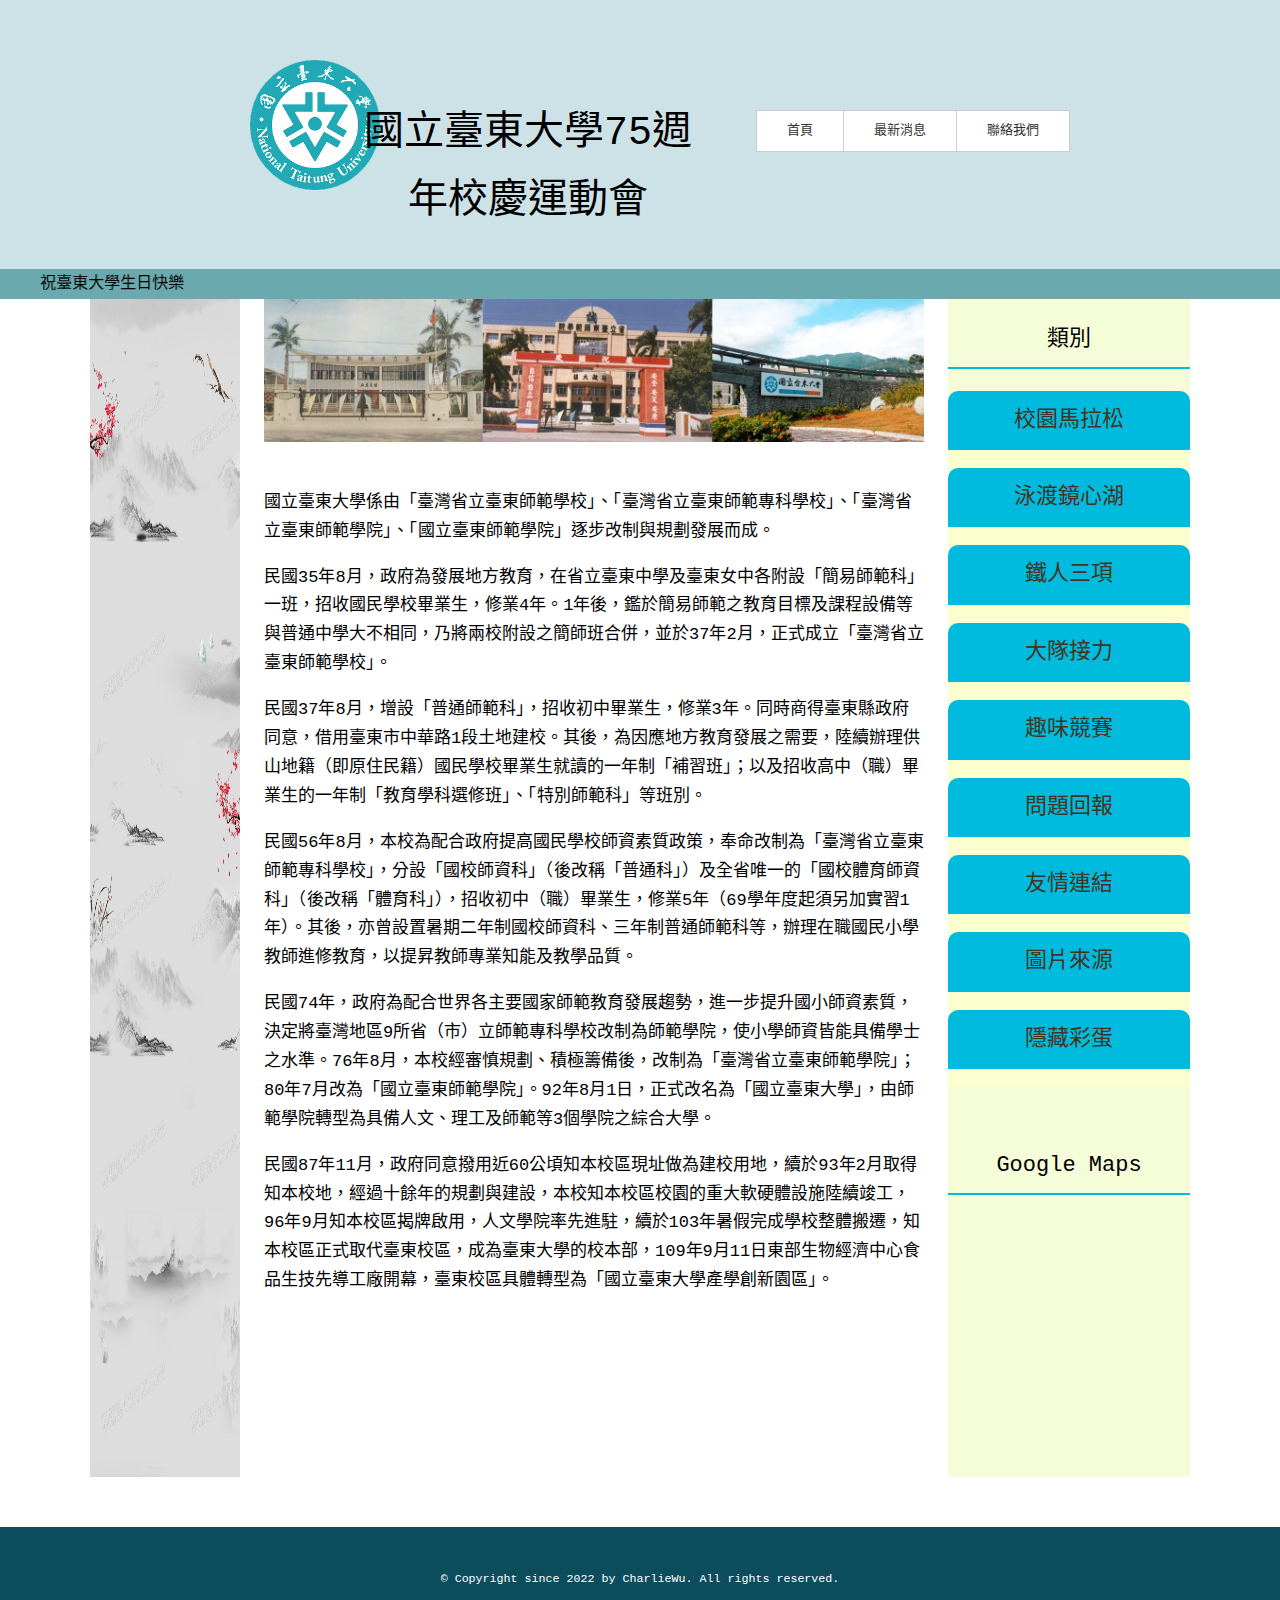
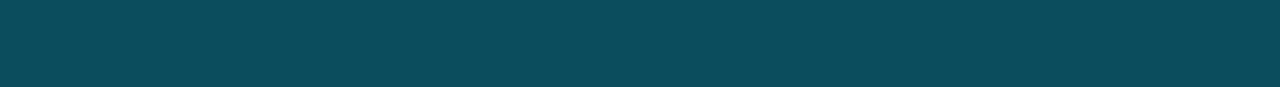
==== index.html @ ece4e996 "big change" ====
<!DOCTYPE html>
<html lang="zh-TW">
    <head>
        <meta charset="utf-8">
        <title>國立臺東大學75週年校慶運動會</title>
        <meta name="description" content="國立臺東大學75週年校慶運動會">
        <meta name="viewport" content="width=device-width, initial-scale=1">
        <!-- <link rel="stylesheet" href="https://unpkg.com/ress/dist/resss.min.css"> ress.css的設定 -->
        <link href="https://fonts.googleapis.com/css?family=Philosopher" rel="stylesheet"> <!-- google fonts的設定-->
        <link href="css/general.css" rel="stylesheet"> 
        <link href="css/indexstyle.css" rel="stylesheet"> <!-- 我的css -->
        <link rel="icon" type="image/png" href="images/mascot.png">
        <meta name="viewport" content="width=device-width, initial-scale=1"><!--手機響應式-->
    </head>
    <body class="main-bg">
 
        <div id="home">
            <header class="page-header big-bg">
                <h1><a href="index.html"><img class="logo" src="images/school.png" alt="臺東大學運動會首頁"></a>
                </h1>
                <div class="wrapper">
                    <h2 class="page-title">國立臺東大學75週年校慶運動會</h2>
                </div>
                <nav>
                    <ul class="main-nav">
                        <li><a href="index.html">首頁</a></li>
                        <li><a href="#">最新消息</a>
                            <ul>
                                <li><a href="https://www.nttu.edu.tw/index.php">台東大學</a></li>
                                <li><a href="https://wcsie.nttu.edu.tw/">資工系官網</a></li>
                                <li><a href="https://www.facebook.com/profile.php?id=100088443446406">粉絲專頁</a></li>
                            </ul>
                        </li>
                        <li><a href="#">聯絡我們</a>
                            <ul>
                                <li><a href="https://www.facebook.com/profile.php?id=100013579877013&mibextid=LQQJ4d">組長 吳傢澂</a></li>
                                <li><a href="https://www.facebook.com/profile.php?id=100008114296753&mibextid=LQQJ4d">組員 吳承霖</a></li>
                                <li><a href="https://www.facebook.com/profile.php?id=100002613134904&mibextid=LQQJ4d">組員 林臻岑</a></li>
                            </ul>
                        </li>
                    </ul>
                </nav>
            </header>
            <marquee direction="right" height="30" scrollamount="5" behavior="alternate" >祝臺東大學生日快樂</marquee>
        </div>
        <div class="news-contents wrapper">
            <article>
                <img class="nttu" src="images/nttu.jpg" alt="臺東大學">
                <p class="text">國立臺東大學係由「臺灣省立臺東師範學校」、「臺灣省立臺東師範專科學校」、「臺灣省立臺東師範學院」、「國立臺東師範學院」逐步改制與規劃發展而成。</p>
                <p class="text">民國35年8月，政府為發展地方教育，在省立臺東中學及臺東女中各附設「簡易師範科」一班，招收國民學校畢業生，修業4年。1年後，鑑於簡易師範之教育目標及課程設備等與普通中學大不相同，乃將兩校附設之簡師班合併，並於37年2月，正式成立「臺灣省立臺東師範學校」。</p>
                <p class="text">民國37年8月，增設「普通師範科」，招收初中畢業生，修業3年。同時商得臺東縣政府同意，借用臺東市中華路1段土地建校。其後，為因應地方教育發展之需要，陸續辦理供山地籍（即原住民籍）國民學校畢業生就讀的一年制「補習班」；以及招收高中（職）畢業生的一年制「教育學科選修班」、「特別師範科」等班別。</p>
                <p class="text">民國56年8月，本校為配合政府提高國民學校師資素質政策，奉命改制為「臺灣省立臺東師範專科學校」，分設「國校師資科」（後改稱「普通科」）及全省唯一的「國校體育師資科」（後改稱「體育科」），招收初中（職）畢業生，修業5年（69學年度起須另加實習1年）。其後，亦曾設置暑期二年制國校師資科、三年制普通師範科等，辦理在職國民小學教師進修教育，以提昇教師專業知能及教學品質。</p>
                <p class="text">民國74年，政府為配合世界各主要國家師範教育發展趨勢，進一步提升國小師資素質，決定將臺灣地區9所省（市）立師範專科學校改制為師範學院，使小學師資皆能具備學士之水準。76年8月，本校經審慎規劃、積極籌備後，改制為「臺灣省立臺東師範學院」；80年7月改為「國立臺東師範學院」。92年8月1日，正式改名為「國立臺東大學」，由師範學院轉型為具備人文、理工及師範等3個學院之綜合大學。</p>
                <p class="text">民國87年11月，政府同意撥用近60公頃知本校區現址做為建校用地，續於93年2月取得知本校地，經過十餘年的規劃與建設，本校知本校區校園的重大軟硬體設施陸續竣工，96年9月知本校區揭牌啟用，人文學院率先進駐，續於103年暑假完成學校整體搬遷，知本校區正式取代臺東校區，成為臺東大學的校本部，109年9月11日東部生物經濟中心食品生技先導工廠開幕，臺東校區具體轉型為「國立臺東大學產學創新園區」。</p>
            </article> 
            

            <aside>
                <h3 class="sub-title">類別</h3>
                <ul class="sub-menu">
                    <li class="button"><a href="htmls/competition0.html">校園馬拉松</a></li>
                    <li class="button"><a href="htmls/competition1.html">泳渡鏡心湖</a></li>
                    <li class="button"><a href="htmls/competition2.html">鐵人三項</a></li>
                    <li class="button"><a href="htmls/competition3.html">大隊接力</a></li>
                    <li class="button"><a href="htmls/competition4.html">趣味競賽</a></li>
                    <li class="button"><a href="htmls/questions.html">問題回報</a></li>
                    <li class="button"><a href="htmls/links.html">友情連結</a></li>
                    <li class="button"><a href="htmls/sources.html">圖片來源</a></li>
                    <li class="button"><a href="htmls/eastereggs.html">隱藏彩蛋</a></li>
                </ul>

                <h3 class="sub-title">Google Maps</h3>
                <iframe class="map2" src="https://www.google.com/maps/embed?pb=!1m18!1m12!1m3!1d3679.7745818601215!2d121.06534753488768!3d22.7366184!2m3!1f0!2f0!3f0!3m2!1i1024!2i768!4f13.1!3m3!1m2!1s0x346fb793cb399c9f%3A0x72e87bae6ffa1c12!2z5ZyL56uL6Ie65p2x5aSn5a2455-l5pys5qCh5Y2A!5e0!3m2!1szh-TW!2stw!4v1667287291972!5m2!1szh-TW!2stw" width="242" height="250" style="border:0;" allowfullscreen="" loading="lazy" referrerpolicy="no-referrer-when-downgrade"></iframe>
            </aside>

            <div class="ad">
                <img src="images/banner.jpg" alt="廣告">
            </div>
        </div>
        
        <button class="js-back-to-top back-to-top" title="回到頭部">&#65085;</button>
        <script src="https://cdn.staticfile.org/jquery/2.2.4/jquery.min.js"></script>
        <script>
        $(function () {
        var $win = $(window);
        var $backToTop = $('.js-back-to-top');
        var $map =$('.map')
        // 當用戶滾動到離頂部100像素時，展示回到頂部按鈕
        $win.scroll(function () {    
        if ($win.scrollTop() > 100) {
        $backToTop.show();
        $map.show();
        } else {
        $backToTop.hide();
        $map.hide();        
        }
        });
        // 當用戶點擊按鈕時，通過動畫效果返回頭部
        $backToTop.click(function () {
        $('html, body').animate({scrollTop: 0}, 200);
        });
        });
        </script>

        <!-- <iframe class="map" src="https://www.google.com/maps/embed?pb=!1m18!1m12!1m3!1d3679.7745818601215!2d121.06534753488768!3d22.7366184!2m3!1f0!2f0!3f0!3m2!1i1024!2i768!4f13.1!3m3!1m2!1s0x346fb793cb399c9f%3A0x72e87bae6ffa1c12!2z5ZyL56uL6Ie65p2x5aSn5a2455-l5pys5qCh5Y2A!5e0!3m2!1szh-TW!2stw!4v1667287291972!5m2!1szh-TW!2stw" width="250" height="250" style="border:0;" allowfullscreen="" loading="lazy" referrerpolicy="no-referrer-when-downgrade"></iframe> --><!--不用map用map2-->
        <!--<iframe class="map2" src="https://www.google.com/maps/embed?pb=!1m18!1m12!1m3!1d3679.7745818601215!2d121.06534753488768!3d22.7366184!2m3!1f0!2f0!3f0!3m2!1i1024!2i768!4f13.1!3m3!1m2!1s0x346fb793cb399c9f%3A0x72e87bae6ffa1c12!2z5ZyL56uL6Ie65p2x5aSn5a2455-l5pys5qCh5Y2A!5e0!3m2!1szh-TW!2stw!4v1667287291972!5m2!1szh-TW!2stw" width="250" height="250" style="border:0;" allowfullscreen="" loading="lazy" referrerpolicy="no-referrer-when-downgrade"></iframe>-->

        <footer>
            <!-- Messenger 洽談外掛程式 Code -->
            <div id="fb-root"></div>
            <!-- Your 洽談外掛程式 code -->
            <div id="fb-customer-chat" class="fb-customerchat">
            </div>
            <script>
                var chatbox = document.getElementById('fb-customer-chat');
                chatbox.setAttribute("page_id", "115704478053532");
                chatbox.setAttribute("attribution", "biz_inbox");
            </script>
            <!-- Your SDK code -->
            <script>
            window.fbAsyncInit = function() {
                FB.init({
                xfbml            : true,
                version          : 'v15.0'
                });
            };

            (function(d, s, id) {
                var js, fjs = d.getElementsByTagName(s)[0];
                if (d.getElementById(id)) return;
                js = d.createElement(s); js.id = id;
                js.src = 'https://connect.facebook.net/zh_TW/sdk/xfbml.customerchat.js';
                fjs.parentNode.insertBefore(js, fjs);
            }(document, 'script', 'facebook-jssdk'));
            </script>

            <div class="wrapper">
                <p><small>&copy; Copyright since 2022 by CharlieWu. All rights reserved.</small></p><!--版權宣告用<small>包夾-->
                <iframe src="https://www.facebook.com/plugins/like.php?href=http://algo.nttu.edu.tw/1111ITWWW/11111102%2Fdocs%2Fplugins%2F&width=150&layout=button_count&action=like&size=small&share=true&height=46&appId" width="150" height="46" style="border:none;overflow:hidden" scrolling="no" frameborder="0" allowfullscreen="true" allow="autoplay; clipboard-write; encrypted-media; picture-in-picture; web-share"></iframe>
            </div>
        </footer>
    </body>
</html>

<script>
    /*
⠀⠀⠀⠀⠀⠀⠀⠀⠀⠀⠀⠀⠀⠀⠀⠀⠀⠀⠀⠀⠀⠀⠀⠀⠀⠀⠀⠀⠀⠀⠀⠀⠀⠀⠀⠀⠀⠀⠀⠀⠀⠀⢀⠀⢆⡱⢫⡟⣿⣿⢿⣿⣿⣿⣿⣿⣿⣿⣿⣿⣿⣿⣿⣿⡿⣿⣿⣿⣿⣿⢿⣻⢿⣟⡿⡤⠀⠀⠀⠀⠀⠀⠀⠀⠀⠀⠀⠀⠀⠀⠀⠀⠀⠀⠀⠀⠀⠀⠀⠀⠀⠀⠀⠀⠀⠀⠀⠀⠀⠀⠀⠀⠀⠀⠀⠀⠀⠀⠀⠀⠀⠀⠀⠀⠀⠀
⠀⠀⠀⠀⠀⠀⠀⠀⠀⠀⠀⠀⠀⠀⠀⠀⠀⠀⠀⠀⠀⠀⠀⠀⠀⠀⠀⠀⠀⠀⠀⠀⠀⠀⠀⠀⠀⠀⠀⠄⠠⠀⢂⡘⢦⡳⣏⣾⣟⣿⣿⣿⣿⣿⣿⣿⣿⣿⣿⣿⣿⣿⣿⣿⣿⢿⣿⣿⣿⣿⣿⣿⣿⣞⣿⣳⣁⠀⠀⠀⠀⠀⠀⠀⠀⠀⠀⠀⠀⠀⠀⠀⠀⠀⠀⠀⠀⠀⠀⠀⠀⠀⠀⠀⠀⠀⠀⠀⠀⠀⠀⠀⠀⠀⠀⠀⠀⠀⠀⠀⠀⠀⠀⠀⠀⠀
⠀⠀⠀⠀⠀⠀⠀⠀⠀⠀⠀⠀⠀⠀⠀⠀⠀⠀⠀⠀⠀⠀⠀⠀⠀⠀⠀⠀⠀⠀⠀⠀⠀⠀⠀⠀⠠⠐⠈⣌⢣⡑⢦⣙⢮⣳⢻⡾⣿⣻⣿⣿⣿⣿⣿⣿⣿⣿⣿⣿⣿⣿⣿⣿⣿⣿⣿⣿⣿⣿⣿⣿⣿⡿⣾⢷⣿⢯⠄⠀⠀⠀⠀⠀⠀⠀⠀⠀⠀⠀⠀⠀⠀⠀⠀⠀⠀⠀⠀⠀⠀⠀⠀⠀⠀⠀⠀⠀⠀⠀⠀⠀⠀⠀⠀⠀⠀⠀⠀⠀⠀⠀⠀⠀⠀⠀
⠀⠀⠀⠀⠀⠀⠀⠀⠀⠀⠀⠀⠀⠀⠀⠀⠀⠀⠀⠀⠀⠀⠀⠀⠀⠀⠀⠀⠀⠀⠀⠀⠀⠀⠀⣌⡳⢈⡒⡌⡖⣭⢺⡭⣞⡥⣏⣿⣽⣿⣿⣿⣿⣿⣿⣿⣿⣿⣿⣿⣿⣿⣿⣿⣿⣿⣿⣿⣿⣿⣿⣿⣿⣿⣻⣟⡾⣏⡂⠀⠀⠀⠀⠀⠀⠀⠀⠀⠀⠀⠀⠀⠀⠀⠀⠀⠀⠀⠀⠀⠀⠀⠀⠀⠀⠀⠀⠀⠀⠀⠀⠀⠀⠀⠀⠀⠀⠀⠀⠀⠀⠀⠀⠀⠀⠀
⠀⠀⠀⠀⠀⠀⠀⠀⠀⠀⠀⠀⠀⠀⠀⠀⠀⠀⠀⠀⠀⠀⠀⠀⠀⠀⠀⠀⠀⠀⠀⠀⠀⠀⠰⡈⢑⡣⢜⡜⡱⣌⢧⡽⣲⣽⢻⣾⢿⣿⣿⣿⣿⣿⣿⣿⣿⣿⣿⣿⣿⣿⣿⣿⣿⣿⣿⣿⣿⣿⣿⣿⣿⣽⣿⣽⣻⡽⣷⡂⠀⠀⠀⠀⠀⠀⠀⠀⠀⠀⠀⠀⠀⠀⠀⠀⠀⠀⠀⠀⠀⠀⠀⠀⠀⠀⠀⠀⠀⠀⠀⠀⠀⠀⠀⠀⠀⠀⠀⠀⠀⠀⠀⠀⠀⠀
⠀⠀⠀⠀⠀⠀⠀⠀⠀⠀⠀⠀⠀⠀⠀⠀⠀⠀⠀⠀⠀⠀⠀⠀⠀⠀⠀⠀⠀⠀⠀⠀⠀⠀⠐⠁⠂⠐⢈⠐⡡⠊⢎⡳⣟⠾⣝⡾⣛⣾⢳⢯⡻⡝⣯⢟⡿⣻⢿⣟⡿⣟⣿⢻⠿⡿⣿⢿⡿⣿⣿⢿⣾⣿⣿⣷⡿⣽⣳⠭⠀⠀⠀⠀⠀⠀⠀⠀⠀⠀⠀⠀⠀⠀⠀⠀⠀⠀⠀⠀⠀⠀⠀⠀⠀⠀⠀⠀⠀⠀⠀⠀⠀⠀⠀⠀⠀⠀⠀⠀⠀⠀⠀⠀⠀⠀
⠀⠀⠀⠀⠀⠀⠀⠀⠀⠀⠀⠀⠀⠀⠀⠀⠀⠀⠀⠀⠀⠀⠀⠀⠀⠀⠀⠀⠀⠀⠀⠀⠀⠀⠀⠠⠐⣸⢮⣷⡱⣭⣞⡵⣏⢿⡱⣏⠷⣎⣟⢮⢳⡙⡴⢋⡴⢩⠞⡼⡙⢮⠘⣉⠣⡙⠤⢋⡹⢱⠫⣟⢿⣽⣿⣟⣿⣯⣟⡷⡀⠀⠀⠀⠀⠀⠀⠀⠀⠀⠀⠀⠀⠀⠀⠀⠀⠀⠀⠀⠀⠀⠀⠀⠀⠀⠀⠀⠀⠀⠀⠀⠀⠀⠀⠀⠀⠀⠀⠀⠀⠀⠀⠀⠀⠀
⠀⠀⠀⠀⠀⠀⠀⠀⠀⠀⠀⠀⠀⠀⠀⠀⠀⠀⠀⠀⠀⠀⠀⠀⠀⠀⠀⠀⠀⠀⠀⠀⠀⠀⠀⢀⠂⢭⣻⣽⣿⡷⣯⢻⣜⣣⢟⣼⡻⣝⣮⣛⢦⡙⡖⢣⠜⣡⠚⡔⣩⠂⢇⢢⠱⡱⢌⡒⠤⡃⠵⣈⠞⣽⣾⣿⣿⣽⣯⠷⠀⠀⠀⠀⠀⠀⠀⠀⠀⠀⠀⠀⠀⠀⠀⠀⠀⠀⠀⠀⠀⠀⠀⠀⠀⠀⠀⠀⠀⠀⠀⠀⠀⠀⠀⠀⠀⠀⠀⠀⠀⠀⠀⠀⠀⠀
⠀⠀⠀⠀⠀⠀⠀⠀⠀⠀⠀⠀⠀⠀⠀⠀⠀⠀⠀⠀⠀⠀⠀⠀⠀⠀⠀⠀⠀⠀⠀⠀⠀⠀⠁⠠⣈⣶⣽⣾⡿⣽⢏⡷⣎⢷⣫⠾⣽⣹⢶⡹⣎⡵⣍⢳⢪⢅⡫⠴⣡⢋⡜⢢⢣⡑⢎⡸⢐⡉⢖⡡⢚⡜⣯⣿⣿⣯⣟⡏⠀⠀⠀⠀⠀⠀⠀⠀⠀⠀⠀⠀⠀⠀⠀⠀⠀⠀⠀⠀⠀⠀⠀⠀⠀⠀⠀⠀⠀⠀⠀⠀⠀⠀⠀⠀⠀⠀⠀⠀⠀⠀⠀⠀⠀⠀
⠀⠀⠀⠀⠀⠀⠀⠀⠀⠀⠀⠀⠀⠀⠀⠀⠀⠀⠀⠀⠀⠀⠀⠀⠀⠀⠀⠀⠀⠀⠀⠀⠀⠀⠀⠰⡸⣟⣿⡿⣽⣻⢎⣷⡹⣎⣷⣛⣧⢯⣗⡻⣜⡞⣬⢇⡳⢊⡕⢣⢆⢣⠜⣡⠆⡍⢦⠡⠣⠜⢢⡑⢣⢜⣱⢯⣿⢿⡽⠌⠀⠀⠀⠀⠀⠀⠀⠀⠀⠀⠀⠀⠀⠀⠀⠀⠀⠀⠀⠀⠀⠀⠀⠀⠀⠀⠀⠀⠀⠀⠀⠀⠀⠀⠀⠀⠀⠀⠀⠀⠀⠀⠀⠀⠀⠀
⠀⠀⠀⠀⠀⠀⠀⠀⠀⠀⠀⠀⠀⠀⠀⠀⠀⠀⠀⠀⠀⠀⠀⠀⠀⠀⠀⠀⠀⠀⠀⠀⠀⠀⠠⣁⢷⣻⣯⢿⣯⢷⣛⠶⣝⣳⢾⣹⢮⢷⡺⣝⢧⡻⣔⢫⡔⢫⠜⡡⢎⢎⡜⢢⡙⡜⠤⢋⡅⣋⠦⡙⢆⢮⡹⣟⣾⣿⡻⠄⠀⠀⠀⠀⠀⠀⠀⠀⠀⠀⠀⠀⠀⠀⠀⠀⠀⠀⠀⠀⠀⠀⠀⠀⠀⠀⠀⠀⠀⠀⠀⠀⠀⠀⠀⠀⠀⠀⠀⠀⠀⠀⠀⠀⠀⠀
⠀⠀⠀⠀⠀⠀⠀⠀⠀⠀⠀⠀⠀⠀⠀⠀⠀⠀⠀⠀⠀⠀⠀⠀⠀⠀⠀⠀⠀⠀⠀⠀⠀⢀⠰⢬⢏⣷⡿⣟⣮⢳⣭⢻⣭⣟⣯⣿⣯⣿⣷⣯⣿⣳⣮⣳⣜⢣⢎⡱⢎⡖⣸⢡⠚⣄⠫⠔⡘⡔⢢⠍⢎⢲⡹⣽⢾⡷⣟⠂⠀⠀⠀⠀⠀⠀⠀⠀⠀⠀⠀⠀⠀⠀⠀⠀⠀⠀⠀⠀⠀⠀⠀⠀⠀⠀⠀⠀⠀⠀⠀⠀⠀⠀⠀⠀⠀⠀⠀⠀⠀⠀⠀⠀⠀⠀
⠀⠀⠀⠀⠀⠀⠀⠀⠀⠀⠀⠀⠀⠀⠀⠀⠀⠀⠀⠀⠀⠀⠀⠀⠀⠀⠀⠀⠀⠀⠀⠀⠀⠀⡉⢆⢫⣞⢿⡝⣮⢳⢮⣟⣼⢻⣞⡷⢯⡳⣏⢿⡻⣟⡿⣷⢯⣟⣎⠖⣭⢞⡵⣎⡵⣂⠧⣙⠰⣉⠦⡙⡌⢶⣹⢯⣟⣿⡱⠀⠀⠀⠀⠀⠀⠀⠀⠀⠀⠀⠀⠀⠀⠀⠀⠀⠀⠀⠀⠀⠀⠀⠀⠀⠀⠀⠀⠀⠀⠀⠀⠀⠀⠀⠀⠀⠀⠀⠀⠀⠀⠀⠀⠀⠀⠀
⠀⠀⠀⠀⠀⠀⠀⠀⠀⠀⠀⠀⠀⠀⠀⠀⠀⠀⠀⠀⠀⠀⠀⠀⠀⠀⠀⠀⠀⠀⠀⠀⠀⠐⡐⢬⢷⡞⣯⡝⣮⢏⣷⣚⣮⢷⣻⣾⣿⣷⣿⣞⣷⣯⣟⣿⣻⡾⣝⠎⡜⢯⡾⣿⣽⢿⣻⣮⢷⡜⣦⣑⢚⢦⣻⣯⡿⣞⠥⠁⠀⠀⠀⠀⠀⠀⠀⠀⠀⠀⠀⠀⠀⠀⠀⠀⠀⠀⠀⠀⠀⠀⠀⠀⠀⠀⠀⠀⠀⠀⠀⠀⠀⠀⠀⠀⠀⠀⠀⠀⠀⠀⠀⠀⠀⠀
⠀⠀⠀⠀⠀⠀⠀⠀⠀⠀⠀⠀⠀⠀⠀⠀⠀⠀⠀⠀⠀⠀⠀⠀⠀⠀⠀⠀⠀⠀⠀⠀⠀⠂⡄⢫⠞⡑⢊⠱⠉⠞⣲⣛⠾⣏⡿⣹⢾⡹⢣⢏⠾⣽⣻⢾⣽⣻⢭⡚⣌⢣⢛⣷⣯⣿⣧⡝⣎⡝⠶⡭⡞⢦⣻⣯⢿⡉⠀⠀⠀⠀⠀⠀⠀⠀⠀⠀⠀⠀⠀⠀⠀⠀⠀⠀⠀⠀⠀⠀⠀⠀⠀⠀⠀⠀⠀⠀⠀⠀⠀⠀⠀⠀⠀⠀⠀⠀⠀⠀⠀⠀⠀⠀⠀⠀
⠀⠀⠀⠀⠀⠀⠀⠀⠀⠀⠀⠀⠀⠀⠀⠀⠀⠀⠀⠀⠀⠀⠀⠀⠀⠀⠀⠀⠀⠀⢀⠰⣎⡷⣞⣧⡚⠀⠀⠀⠀⡘⠴⣩⠿⣜⣳⡱⢎⡵⣋⢮⡟⣷⢯⣟⣾⢣⠷⡱⢌⠦⡙⣎⠿⣹⠻⡟⣷⢾⡱⢣⠝⡲⢯⡟⠁⠀⠀⠀⠀⠀⠀⠀⠀⠀⠀⠀⠀⠀⠀⠀⠀⠀⠀⠀⠀⠀⠀⠀⠀⠀⠀⠀⠀⠀⠀⠀⠀⠀⠀⠀⠀⠀⠀⠀⠀⠀⠀⠀⠀⠀⠀⠀⠀⠀
⠀⠀⠀⠀⠀⠀⠀⠀⠀⠀⠀⠀⠀⠀⠀⠀⠀⠀⠀⠀⠀⠀⠀⠀⠀⠀⠀⠀⠀⠀⢌⣻⣽⣻⡽⣶⡹⠄⠀⢌⠰⣌⡳⣝⣯⢳⡧⣝⣏⢶⡹⣎⡿⣽⣻⢾⣝⡯⢏⡵⢊⠖⡱⢌⡚⢥⠓⡜⢤⠣⡙⢥⢋⡵⣻⠀⠀⠀⠀⠀⠀⠀⠀⠀⠀⠀⠀⠀⠀⠀⠀⠀⠀⠀⠀⠀⠀⠀⠀⠀⠀⠀⠀⠀⠀⠀⠀⠀⠀⠀⠀⠀⠀⠀⠀⠀⠀⠀⠀⠀⠀⠀⠀⠀⠀⠀
⠀⠀⠀⠀⠀⠀⠀⠀⠀⠀⠀⠀⠀⠀⠀⠀⠀⠀⠀⠀⠀⠀⠀⠀⠀⠀⠀⠀⠀⠀⠂⢳⣳⢯⣟⡾⣝⢦⠈⣂⠳⡜⣽⢺⡼⣳⡽⣞⣼⣳⢿⣹⣟⡷⢯⣛⣮⡝⣮⠰⣉⢎⡱⠌⡜⢢⡙⡜⢢⡑⡩⢆⢣⢺⡅⠀⠀⠀⠀⠀⠀⠀⠀⠀⠀⠀⠀⠀⠀⠀⠀⠀⠀⠀⠀⠀⠀⠀⠀⠀⠀⠀⠀⠀⠀⠀⠀⠀⠀⠀⠀⠀⠀⠀⠀⠀⠀⠀⠀⠀⠀⠀⠀⠀⠀⠀
⠀⠀⠀⠀⠀⠀⠀⠀⠀⠀⠀⠀⠀⠀⠀⠀⠀⠀⠀⠀⠀⠀⠀⠀⠀⠀⠀⠀⠀⠀⠀⠡⢏⡿⣾⣽⢫⣮⡑⠤⡛⣼⢣⡯⣗⡯⢷⣛⡾⣽⣞⣷⣻⣾⢿⡿⣷⢿⣞⣳⣵⢪⠴⡩⢜⠡⡒⠌⡥⢒⡱⢊⢆⠯⣼⢆⠀⠀⠀⠀⠀⠀⠀⠀⠀⠀⠀⠀⠀⠀⠀⠀⠀⠀⠀⠀⠀⠀⠀⠀⠀⠀⠀⠀⠀⠀⠀⠀⠀⠀⠀⠀⠀⠀⠀⠀⠀⠀⠀⠀⠀⠀⠀⠀⠀⠀
⠀⠀⠀⠀⠀⠀⠀⠀⠀⠀⠀⠀⠀⠀⠀⠀⠀⠀⠀⠀⠀⠀⠀⠀⠀⠀⠀⠀⠀⠀⠀⠀⠭⢳⢧⣛⡧⣷⣙⢦⡙⣦⢏⡷⣹⢞⡯⣯⣽⢳⣞⡷⣯⣟⣯⠿⣝⠻⡜⡭⠻⣍⠚⡵⣊⠵⣡⢋⡔⢣⠜⣡⠞⡰⢭⡇⠀⠀⠀⠀⠀⠀⠀⠀⠀⠀⠀⠀⠀⠀⠀⠀⠀⠀⠀⠀⠀⠀⠀⠀⠀⠀⠀⠀⠀⠀⠀⠀⠀⠀⠀⠀⠀⠀⠀⠀⠀⠀⠀⠀⠀⠀⠀⠀⠀⠀
⠀⠀⠀⠀⠀⠀⠀⠀⠀⠀⠀⠀⠀⠀⠀⠀⠀⠀⠀⠀⠀⠀⠀⠀⠀⠀⠀⠀⠀⠀⠀⠀⠀⠈⠾⣱⠿⣼⡹⢮⡱⣎⠿⣜⢧⢯⣳⠷⣭⣟⡾⡽⢧⣻⣜⠳⣌⠳⡩⠔⢣⠌⡓⢬⢃⡞⢤⠣⡜⢣⡙⣤⢛⡥⢫⠐⠀⠀⠀⠀⠀⠀⠀⠀⠀⠀⠀⠀⠀⠀⠀⠀⠀⠀⠀⠀⠀⠀⠀⠀⠀⠀⠀⠀⠀⠀⠀⠀⠀⠀⠀⠀⠀⠀⠀⠀⠀⠀⠀⠀⠀⠀⠀⠀⠀⠀
⠀⠀⠀⠀⠀⠀⠀⠀⠀⠀⠀⠀⠀⠀⠀⠀⠀⠀⠀⠀⠀⠀⠀⠀⠀⠀⠀⠀⠀⠀⠀⠀⠀⠀⠀⠀⠉⠠⢉⢧⡳⣭⢻⡜⣯⢞⣵⣻⣳⢯⡾⣽⢯⣷⣞⣷⣬⣳⡹⣌⠣⡜⢱⢊⠖⡸⢂⡳⢌⢣⠜⡰⣋⠖⠁⠀⠀⠀⠀⠀⠀⠀⠀⠀⠀⠀⠀⠀⠀⠀⠀⠀⠀⠀⠀⠀⠀⠀⠀⠀⠀⠀⠀⠀⠀⠀⠀⠀⠀⠀⠀⠀⠀⠀⠀⠀⠀⠀⠀⠀⠀⠀⠀⠀⠀⠀
⠀⠀⠀⠀⠀⠀⠀⠀⠀⠀⠀⠀⠀⠀⠀⠀⠀⠀⠀⠀⠀⠀⠀⠀⠀⠀⠀⠀⠀⠀⠀⠀⠀⠀⠀⠀⠀⠀⡘⢦⡻⣜⢧⣻⡜⣯⢞⡵⣯⣿⣿⣿⣿⣿⣾⣽⣾⣽⣿⣽⣷⣎⡕⡪⢜⡡⢓⡜⡌⢦⡙⡔⠡⠂⠀⠀⠀⠀⠀⠀⠀⠀⠀⠀⠀⠀⠀⠀⠀⠀⠀⠀⠀⠀⠀⠀⠀⠀⠀⠀⠀⠀⠀⠀⠀⠀⠀⠀⠀⠀⠀⠀⠀⠀⠀⠀⠀⠀⠀⠀⠀⠀⠀⠀⠀⠀
⠀⠀⠀⠀⠀⠀⠀⠀⠀⠀⠀⠀⠀⠀⠀⠀⠀⠀⠀⠀⠀⠀⠀⠀⠀⠀⠀⠀⠀⠀⠀⠀⠀⠀⠀⠀⠀⠀⢉⠲⣝⢮⡳⢧⡻⣜⢯⡽⣳⡽⣞⣯⣟⡻⣙⢛⠻⣻⢿⡿⣟⢯⡛⡕⢪⠔⡣⢜⡘⠆⠱⠈⠁⠀⠀⠀⠀⠀⠀⠀⠀⠀⠀⠀⠀⠀⠀⠀⠀⠀⠀⠀⠀⠀⠀⠀⠀⠀⠀⠀⠀⠀⠀⠀⠀⠀⠀⠀⠀⠀⠀⠀⠀⠀⠀⠀⠀⠀⠀⠀⠀⠀⠀⠀⠀⠀
⠀⠀⠀⠀⠀⠀⠀⠀⠀⠀⠀⠀⠀⠀⠀⠀⠀⠀⠀⠀⠀⠀⠀⠀⠀⠀⠀⠀⠀⠀⠀⠀⠀⠀⠀⠀⠀⠀⢪⠔⡹⢮⡝⣧⢻⡜⣧⢻⡵⣛⣾⢳⣯⢷⣹⢮⡗⣧⢛⡼⢌⠦⡑⢮⡑⢎⡱⢊⠔⠀⠀⠀⠀⠀⠀⠀⠀⠀⠀⠀⠀⠀⠀⠀⠀⠀⠀⠀⠀⠀⠀⠀⠀⠀⠀⠀⠀⠀⠀⠀⠀⠀⠀⠀⠀⠀⠀⠀⠀⠀⠀⠀⠀⠀⠀⠀⠀⠀⠀⠀⠀⠀⠀⠀⠀⠀
⠀⠀⠀⠀⠀⠀⠀⠀⠀⠀⠀⠀⠀⠀⠀⠀⠀⠀⠀⠀⠀⠀⠀⠀⠀⠀⠀⠀⠀⠀⠀⠀⠀⠀⠀⠀⠀⠀⢣⢞⡡⣛⡼⣣⢟⡼⣣⠿⣜⠿⣼⣻⣞⣯⢷⣻⣼⢣⢏⡲⣉⠖⡩⢆⡙⢦⠱⡉⠀⠀⠀⠀⠀⠀⠀⠀⠀⠀⠀⠀⠀⠀⠀⠀⠀⠀⠀⠀⠀⠀⠀⠀⠀⠀⠀⠀⠀⠀⠀⠀⠀⠀⠀⠀⠀⠀⠀⠀⠀⠀⠀⠀⠀⠀⠀⠀⠀⠀⠀⠀⠀⠀⠀⠀⠀⠀
⠀⠀⠀⠀⠀⠀⠀⠀⠀⠀⠀⠀⠀⠀⠀⠀⠀⠀⠀⠀⠀⠀⠀⠀⠀⠀⠀⠀⠀⠀⠀⠀⠀⠀⠀⠀⠀⠀⢭⡚⣵⢣⡟⣵⢯⣞⡵⣻⢭⡟⡶⣓⠮⡜⢭⡒⣍⠣⢎⠴⡡⢎⡕⢪⡑⢎⡱⠀⠀⠀⠀⠀⠀⠀⠀⠀⠀⠀⠀⠀⠀⠀⠀⠀⠀⠀⠀⠀⠀⠀⠀⠀⠀⠀⠀⠀⠀⠀⠀⠀⠀⠀⠀⠀⠀⠀⠀⠀⠀⠀⠀⠀⠀⠀⠀⠀⠀⠀⠀⠀⠀⠀⠀⠀⠀⠀
⠀⠀⠀⠀⠀⠀⠀⠀⠀⠀⠀⠀⠀⠀⠀⠀⠀⠀⠀⠀⠀⠀⠀⠀⠀⠀⠀⠀⠀⠀⠀⠀⠀⠀⠀⠀⠀⠀⢣⢟⡼⣣⢿⡹⡾⣼⣹⢧⡟⣾⣱⢏⡷⣙⢦⡱⢌⠳⣌⠲⡑⢎⡜⡥⡙⢦⡑⠀⠀⠀⠀⠀⠀⠀⠀⠀⠀⠀⠀⠀⠀⠀⠀⠀⠀⠀⠀⠀⠀⠀⠀⠀⠀⠀⠀⠀⠀⠀⠀⠀⠀⠀⠀⠀⠀⠀⠀⠀⠀⠀⠀⠀⠀⠀⠀⠀⠀⠀⠀⠀⠀⠀⠀⠀⠀⠀
⠀⠀⠀⠀⠀⠀⠀⠀⠀⠀⠀⠀⠀⠀⠀⠀⠀⠀⠀⠀⠀⠀⠀⠀⠀⠀⠀⠀⠀⠀⠀⠀⠀⠀⠀⠀⠀⠀⠭⣞⡵⣛⡮⣗⢿⣱⢯⠾⣝⡾⣭⣟⡾⣵⢮⣱⢋⠶⣈⢧⣙⠲⣜⡡⢝⢢⡹⣄⡀⠀⠀⠀⠀⠀⠀⠀⠀⠀⠀⠀⠀⠀⠀⠀⠀⠀⠀⠀⠀⠀⠀⠀⠀⠀⠀⠀⠀⠀⠀⠀⠀⠀⠀⠀⠀⠀⠀⠀⠀⠀⠀⠀⠀⠀⠀⠀⠀⠀⠀⠀⠀⠀⠀⠀⠀⠀
⠀⠀⠀⠀⠀⠀⠀⠀⠀⠀⠀⠀⠀⠀⠀⠀⠀⠀⠀⠀⠀⠀⠀⠀⠀⠀⠀⠀⠀⠀⠀⠀⠀⠀⠀⠀⠀⠀⡹⢎⡷⣫⢷⣹⡞⣧⢟⣻⡽⣽⣳⢯⡿⣽⣞⡷⣯⢻⡭⢶⢩⠓⢦⡙⢬⠲⣑⢻⣷⣦⣀⠀⠀⠀⠀⠀⠀⠀⠀⠀⠀⠀⠀⠀⠀⠀⠀⠀⠀⠀⠀⠀⠀⠀⠀⠀⠀⠀⠀⠀⠀⠀⠀⠀⠀⠀⠀⠀⠀⠀⠀⠀⠀⠀⠀⠀⠀⠀⠀⠀⠀⠀⠀⠀⠀⠀
⠀⠀⠀⠀⠀⠀⠀⠀⠀⠀⠀⠀⠀⠀⠀⠀⠀⠀⠀⠀⠀⠀⠀⠀⠀⠀⠀⠀⠀⠀⠀⠀⠀⠀⠀⠀⠀⢄⠱⣏⡞⣷⢫⣶⢻⡼⣫⣗⢯⡷⣯⠿⣽⠳⢯⡝⣎⢳⡙⢎⡲⡙⢦⡙⢦⡙⠤⠈⣿⣿⣿⣷⣤⠀⠀⠀⠀⠀⠀⠀⠀⠀⠀⠀⠀⠀⠀⠀⠀⠀⠀⠀⠀⠀⠀⠀⠀⠀⠀⠀⠀⠀⠀⠀⠀⠀⠀⠀⠀⠀⠀⠀⠀⠀⠀⠀⠀⠀⠀⠀⠀⠀⠀⠀⠀⠀
⠀⠀⠀⠀⠀⠀⠀⠀⠀⠀⠀⠀⠀⠀⠀⠀⠀⠀⠀⠀⠀⠀⠀⠀⠀⠀⠀⠀⠀⠀⠀⠀⠀⠀⠀⠀⠘⠄⠛⠼⡙⢞⠻⡜⡳⢏⠷⣞⣻⡼⢧⡻⣜⢫⠖⣜⡸⢆⡝⣪⢕⡹⢦⡙⢦⡙⠆⠀⢾⣿⣿⣿⣿⣿⣦⣄⡀⠀⠀⠀⠀⠀⠀⠀⠀⠀⠀⠀⠀⠀⠀⠀⠀⠀⠀⠀⠀⠀⠀⠀⠀⠀⠀⠀⠀⠀⠀⠀⠀⠀⠀⠀⠀⠀⠀⠀⠀⠀⠀⠀⠀⠀⠀⠀⠀⠀
⠀⠀⠀⠀⠀⠀⠀⠀⠀⠀⠀⠀⠀⠀⠀⠀⠀⠀⠀⠀⠀⠀⠀⠀⠀⠀⠀⠀⠀⠀⠀⠀⠀⠀⠀⠀⠌⣀⡾⡀⢄⡀⠀⠀⠀⠈⣈⠀⣈⣟⣧⢻⣌⢳⡚⡴⢣⢏⡼⣡⢎⡵⢪⡱⢣⡝⠠⠀⢺⣿⣿⣿⣿⣿⣿⣿⣿⣭⡳⣖⡤⣄⣠⢀⠀⠀⠀⠀⠀⠀⠀⠀⠀⠀⠀⠀⠀⠀⠀⠀⠀⠀⠀⠀⠀⠀⠀⠀⠀⠀⠀⠀⠀⠀⠀⠀⠀⠀⠀⠀⠀⠀⠀⠀⠀⠀
⠀⠀⠀⠀⠀⠀⠀⠀⠀⠀⠀⠀⠀⠀⠀⠀⠀⠀⠀⠀⠀⠀⠀⠀⠀⠀⠀⠀⠀⢀⠀⠄⡌⠀⠀⠌⢢⣝⣣⠷⣌⢯⡻⣝⢯⣟⢧⡛⣵⣻⣼⡳⣎⢷⣹⢣⠟⣜⡲⡱⢎⡜⣣⢽⡓⠄⠀⠀⢺⣿⣿⣿⣿⣿⣿⣿⣿⣿⣿⣱⣳⣎⡷⣯⣛⡷⣚⡴⣠⢄⣀⢀⠀⠀⠀⠀⠀⠀⠀⠀⠀⠀⠀⠀⠀⠀⠀⠀⠀⠀⠀⠀⠀⠀⠀⠀⠀⠀⠀⠀⠀⠀⠀⠀⠀⠀
⠀⠀⠀⠀⠀⠀⠀⠀⠀⠀⠀⠀⠀⠀⠀⠀⠀⠀⠀⠀⠀⠀⠀⠀⡀⡔⢤⢃⡜⢤⣉⠒⡀⠀⢈⠜⢤⡿⣜⣯⠽⣎⡳⡭⢞⢮⡳⣙⢾⣳⢯⡿⣽⡺⣵⢫⡟⢦⢳⡙⢮⣜⡷⡋⠔⠀⠀⠀⣻⣿⣿⣿⣿⣿⣿⣿⣿⣿⣿⣷⣿⣞⣿⣽⣯⣟⡷⣽⡖⣯⢾⣹⣞⣵⣲⢦⣤⣄⣀⡀⠀⠀⠀⠀⠀⠀⠀⠀⠀⠀⠀⠀⠀⠀⠀⠀⠀⠀⠀⠀⠀⠀⠀⠀⠀⠀
⠀⠀⠀⠀⠀⠀⠀⠀⠀⠀⠀⠀⠀⠀⠀⠀⠀⠀⠀⠀⡀⣄⢢⢵⣸⡼⣧⣻⣜⠧⢦⣉⠀⠀⠰⣈⠲⣟⡹⣎⠿⣼⡹⣝⣫⠶⣍⠧⣻⡽⣯⣟⣷⣻⡵⣻⡜⣯⢇⣿⣳⢏⠇⠡⠀⠀⠀⠀⢿⣿⣿⣿⣿⣿⣿⣿⣿⣿⣿⣿⣿⣿⣿⣿⣾⣿⣿⣷⣿⣿⣿⣳⣿⡾⣽⣻⣾⣽⣳⢯⣟⡶⣤⣄⡀⠀⠀⠀⠀⠀⠀⠀⠀⠀⠀⠀⠀⠀⠀⠀⠀⠀⠀⠀⠀⠀
⠀⠀⠀⠀⠀⠀⠀⠀⠀⠀⠀⠀⠀⠀⠀⠀⠀⡀⢀⢡⡘⣌⡟⣼⣿⣿⣿⣿⣼⡟⡄⢀⠀⠀⡁⠀⢡⣏⡘⣏⠛⣤⢹⡌⣧⢋⡙⣌⢡⣿⣡⢻⡜⣇⣿⢡⢻⣸⢻⡜⢡⠈⠀⠀⠀⠀⠀⠀⣿⣿⣿⣿⣿⣿⣿⣿⣿⣿⣿⣿⣿⣿⣿⣿⣿⣿⣿⣿⣿⣿⣿⣿⣧⣿⣿⣿⣿⣿⣿⣿⣏⡟⣧⣼⢹⡟⣤⣄⣀⡀⠀⠀⠀⠀⠀⠀⠀⠀⠀⠀⠀⠀⠀⠀⠀⠀
⠀⠀⠀⠀⠀⠀⠀⠀⠀⠀⠀⠀⠀⡀⠄⢢⡱⣜⣮⣷⣿⣿⣿⣿⣿⣿⣿⣿⣿⣿⡱⣃⠀⢀⠐⠈⢠⣯⠵⣯⡻⣵⢫⡞⣵⢫⠷⣌⢻⡶⣯⢿⣽⣻⣞⣯⢿⡽⡏⢎⠁⠂⠀⠀⠀⠀⠀⢰⣿⣿⣿⣿⣿⣿⣿⣿⣿⣿⣿⣿⣿⣿⣿⣿⣿⣿⣿⣿⣿⣿⣿⣿⣿⣿⣿⣿⣿⣿⣿⣿⣿⣿⣿⣿⣿⣿⣿⣾⣿⣿⣷⣆⠀⠀⠀⠀⠀⠀⠀⠀⠀⠀⠀⠀⠀⠀
⠀⠀⠀⠀⠀⠀⠀⠀⢀⠀⡄⢢⠱⣤⢫⣷⣽⣾⣿⣿⣿⣿⣿⣿⣿⣿⣿⣿⣿⣷⣛⡄⠀⠀⡌⢀⠰⣏⢿⡱⣟⡼⢧⡻⣜⢯⡳⣌⢳⡿⣽⣻⡾⣷⣻⢾⢏⠓⡁⠂⠀⠀⠀⠀⠀⠀⢀⣾⣿⣿⣿⣿⣿⣿⣿⣿⣿⣿⣿⣿⣿⣿⣿⣿⣿⣿⣿⣿⣿⣿⣿⣿⣿⣿⣿⣿⣿⣿⣿⣿⣿⣿⣿⣿⣿⣿⣿⣿⣿⣿⣿⣿⣧⠀⠀⠀⠀⠀⠀⠀⠀⠀⠀⠀⠀⠀
⠀⠀⠀⠀⢀⠠⡐⡌⢤⠳⣜⣣⣿⣾⣿⣿⣿⣿⣿⣿⣿⣿⣿⣿⣿⣿⣿⣿⣿⣿⡷⡌⠀⠐⢨⠀⡜⣿⣺⢽⣺⡝⣧⣻⠼⣧⣛⠤⣫⣟⣷⢿⡽⡷⢏⠋⠄⠃⢀⠀⠀⠀⠀⠀⠀⢀⣿⣿⣿⣿⣿⣿⣿⣿⣿⣿⣿⣿⣿⣿⣿⣿⣿⣿⣿⣿⣿⣿⣿⣿⣿⣿⣿⣿⣿⣿⣿⣿⣿⣿⣿⣿⣿⣿⣿⣿⣿⣿⣿⣿⣿⣿⣿⣷⠀⠀⠀⠀⠀⠀⠀⠀⠀⠀⠀⠀
⠀⠀⢠⡘⣤⠳⡼⣜⣷⣻⣽⣿⣿⣿⣿⣿⣿⣿⣿⣿⣿⣿⣿⣿⣿⣿⣿⣿⣿⣿⣿⠀⠀⢀⠣⡘⢸⣷⢯⣛⡶⣏⠷⣭⢟⡶⢭⣚⣱⢿⣞⢯⠹⡑⠊⠌⠐⠀⠀⠀⠀⠀⠀⠠⢠⣿⣿⣿⣿⣿⣿⣿⣿⣿⣿⣿⣿⣿⣿⣿⣿⣿⣿⣿⣿⣿⣿⣿⣿⣿⣿⣿⣿⣿⣿⣿⣿⣿⣿⣿⣿⣿⣿⣿⣿⣿⣿⣿⣿⣿⣿⣿⣿⣿⣇⠀⠀⠀⠀⠀⠀⠀⠀⠀⠀⠀
⠀⢀⣶⡽⣞⣿⣽⣿⣿⣿⣿⣿⣿⣿⣿⣿⣿⣿⣿⣿⣿⣿⣿⣿⣿⣿⣿⣿⣿⣿⣿⠀⠀⢄⠓⡌⢳⣿⢯⣝⠾⣭⣻⢧⣻⡼⢧⡳⠘⡏⠜⢂⠡⠐⠡⠈⠀⠀⠀⠀⠀⠀⠐⣤⣿⣿⣿⣿⣿⣿⣿⣿⣿⣿⣿⣿⣿⣿⣿⣿⣿⣿⣿⣿⣿⣿⣿⣿⣿⣿⣿⣿⣿⣿⣿⣿⣿⣿⣿⣿⣿⣿⣿⣿⣿⣿⣿⣿⣿⣿⣿⣿⣿⣿⣿⠀⠀⠀⠀⠀⠀⠀⠀⠀⠀⠀
⠀⢼⣿⣿⣿⣿⣿⣿⣿⣿⣿⣿⣿⣿⣿⣿⣿⣿⣿⣿⣿⣿⣿⣿⣿⣿⣿⣿⣿⣿⣿⡀⠐⣌⢘⡰⠉⢞⡛⠎⠛⠱⠋⠉⠑⠙⠋⠓⠡⢎⠘⣀⠂⡁⠂⠠⠀⠀⠀⠀⠀⢄⣿⣿⣿⣿⣿⣿⣿⣿⣿⣿⣿⣿⣿⣿⣿⣿⣿⣿⣿⣿⣿⣿⣿⣿⣿⣿⣿⣿⣿⣿⣿⣿⣿⣿⣿⣿⣿⣿⣿⣿⣿⣿⣿⣿⣿⣿⣿⣿⣿⣿⣿⣿⣿⡅⠀⠀⠀⠀⠀⠀⠀⠀⠀⠀
⠀⣿⣿⣿⣿⣿⣿⣿⣿⣿⣿⣿⣿⣿⣿⣿⣿⣿⣿⣿⣿⣿⣿⣿⣿⣿⣿⣿⣿⣿⣿⡆⢡⣂⡶⣤⣳⣼⣟⣶⣳⡾⣴⣦⣤⣤⣖⡴⣎⢧⡛⣤⣒⡄⡁⠀⠀⠀⠀⠀⡈⡔⣋⢟⣿⣿⣿⣿⣿⣿⣿⣿⣿⣿⣿⣿⣿⣿⣿⣿⣿⣿⣿⣿⣿⣿⣿⣿⣿⣿⣿⣿⣿⣿⣿⣿⣿⣿⣿⣿⣿⣿⣿⣿⣿⣿⣿⣿⣿⣿⣿⣿⣿⣿⣿⣖⠀⠀⠀⠀⠀⠀⠀⠀⠀⠀
⠠⣿⣿⣿⣿⣿⣿⣿⣿⣿⣿⣿⣿⣿⣿⣿⣿⣿⣿⣿⣿⣿⣿⣿⣿⣿⣿⣿⣿⣿⣿⣿⣿⣿⣿⣿⣛⢏⡻⠹⣿⠁⠁⠹⠿⣿⢿⣿⣿⣿⣿⣿⣿⣿⣿⣷⣦⣴⣦⣼⣷⣿⣿⣾⣿⣿⣿⣿⣿⣿⣿⣿⣿⣿⣿⣿⣿⣿⣿⣿⣿⣿⣿⣿⣿⣿⣿⣿⣿⣿⣿⣿⣿⣿⣿⣿⣿⣿⣿⣿⣿⣿⣿⣿⣿⣿⣿⣿⣿⣿⣿⣿⣿⣿⣿⣿⠀⠀⠀⠀⠀⠀⠀⠀⠀⠀
⢐⣿⣿⣿⣿⣿⣿⣿⣿⣿⣿⣿⣿⣿⣿⣿⣿⣿⣿⣿⣿⣿⣿⣿⣿⣿⣿⣿⣿⣿⣿⣿⣿⣿⣿⣿⣿⣾⣷⡔⠀⠀⠀⠀⢁⣰⣎⣴⣈⣦⡑⣬⢡⡉⢌⠈⣁⠫⣙⠹⣋⠟⢿⣿⣿⣿⣿⣿⣿⣿⣿⣿⣿⣿⣿⣿⣿⣿⣿⣿⣿⣿⣿⣿⣿⣿⣿⡿⠿⡿⣿⣿⣿⣿⣿⣿⣿⣿⣿⣿⣿⣿⣿⣿⣿⣿⣿⣿⣿⣿⣿⣿⣿⣿⣿⣟⠀⠀⠀⠀⠀⠀⠀⠀⠀⠀
⢸⣿⣿⣿⣿⣿⣿⣿⣿⣿⣿⣿⣿⣿⣿⣿⣿⣿⣿⣿⣿⣿⣿⣿⣿⣿⣿⣿⣿⣿⣿⣿⣿⣿⣿⣿⡿⢻⠟⡝⠀⠀⠀⠀⠀⠿⡿⣿⢿⣿⣿⣿⣿⣿⣿⣿⣿⣷⣿⣷⣾⣾⣾⣽⣿⣿⣿⣿⣿⣿⣿⣿⣿⣿⣿⣿⣿⣿⣿⣿⣿⣿⣿⣿⣿⣿⣿⣏⡳⣼⡱⢻⣿⣿⣿⣿⣿⣿⣿⣿⣿⣿⣿⣿⣿⣿⣿⣿⣿⣿⣿⣿⣿⣿⣿⡇⠀⠀⠀⠀⠀⠀⠀⠀⠀⠀
⣽⣿⣿⣿⣿⣿⣿⣿⣿⣿⣿⣿⣿⣿⣿⣿⣿⣿⣿⣿⣿⣿⣿⣿⣿⣿⣿⣿⣿⣿⣿⣿⣿⣿⣿⣿⣷⣧⣾⡔⠈⠀⠄⠀⢀⡸⣄⣄⣊⣄⢂⡡⢉⠜⣩⠋⠟⡛⠟⡿⠿⡿⣿⣿⣿⣿⣿⣿⣿⣿⣿⣿⣿⣿⣿⣿⣿⣿⣿⣿⣿⣿⣿⣿⣿⣿⣿⢞⣵⣳⢏⡷⣻⣿⣿⣿⣿⣿⣿⣿⣿⣿⣿⣿⣿⣿⣿⣿⣿⣿⣿⣿⣿⣿⡟⠀⠀⠀⠀⠀⠀⠀⠀⠀⠀⠀
⣾⣿⣿⣿⣿⣿⣿⣿⣿⣿⣿⣿⣿⣿⣿⣿⣿⣿⣿⣿⣿⣿⣿⣿⣿⣿⣿⣿⣿⣿⣿⣿⣿⣿⣿⣿⣿⢿⡿⢆⠁⠀⠀⠀⠂⣿⣿⣿⣿⣿⣿⣿⣿⣿⣷⣿⣿⣼⣷⣮⣷⣼⣳⣿⣿⣿⣿⣿⣿⣿⣿⣿⣿⣿⣿⣿⣿⣿⣿⣿⣿⣿⣿⣿⣿⣿⣿⣫⢾⣽⣻⢼⡱⣿⣿⣿⣿⣿⣿⣿⣿⣿⣿⣿⣿⣿⣿⣿⣿⣿⣿⣿⣿⡟⠁⠀⠀⠀⠀⠀⠀⠀⠀⠀⠀⠀
⢾⣿⣿⣿⣿⣿⣿⣿⣿⣿⣿⣿⣿⣿⣿⣿⣿⣿⣿⣿⣿⣿⣿⣿⣿⣿⣿⣿⣿⣿⣿⣿⣿⣿⣿⣿⣟⣦⣓⡆⢀⠦⣄⠀⡀⢰⡠⡑⣨⠉⡝⢩⠛⣛⠻⡛⠿⠿⡿⢿⣿⣿⣿⣿⣿⣿⣿⣿⣿⣿⣿⣿⣿⣿⣿⣿⣿⣿⣿⣿⣿⣿⣿⣿⣿⣿⣿⣧⢿⣳⣟⣮⢳⣿⣿⣿⣿⣿⣿⣿⣿⣿⠛⡛⢿⣿⣿⣿⣿⣿⣿⣿⡗⠀⠀⠀⠀⠀⠀⠀⠀⠀⠀⠀⠀⠀
⣹⣿⣿⣿⣿⣿⣿⣿⣿⣿⣿⣿⣿⣿⣿⣿⣿⣿⣿⣿⣿⣿⣿⣿⣿⣿⣿⣿⣿⣿⣿⣿⣿⣿⣿⣿⣿⣿⣿⢇⠠⢈⠀⢂⠰⣿⣷⣿⣷⣿⣿⣷⣿⣶⣷⣽⣮⣵⣜⣶⡴⣮⣝⣿⣿⣿⣿⣿⣿⣿⣿⣿⣿⣿⣿⣿⣿⣿⣿⣿⣿⣿⣿⣿⣿⣿⣿⣿⣯⢿⡽⣾⡹⢾⣿⣿⣿⣿⣿⣿⡿⢣⣛⠜⡠⢉⠿⣿⣿⣿⣿⣿⡦⠀⠀⠀⠀⠀⠀⠀⠀⠀⠀⠀⠀⠀
⠸⣿⣿⣿⣿⣿⣿⣿⣿⣿⣿⣿⣿⣿⣿⣿⣿⣿⣿⣿⣿⣿⣿⣿⣿⣿⣿⣿⣿⣿⣿⣿⣿⣿⣿⣿⣿⡽⣌⠆⡐⢀⡈⠄⠂⠭⡙⢋⠟⡛⢟⠻⢟⠿⢿⠿⣿⢿⣿⣿⣿⣿⣿⣿⣿⣿⣿⣿⣿⣿⣿⣿⣿⣿⣿⣿⣿⣿⣿⣿⣿⣿⣿⣿⣿⣿⣿⣿⣯⢿⡽⣧⢻⡹⣿⣿⣿⡿⣟⠣⣍⠣⢜⢢⡑⢦⣜⡽⣿⣿⣿⣿⣿⠀⠀⠀⠀⠀⠀⠀⠀⠀⠀⠀⠀⠀
⠈⣿⣿⣿⣿⣿⣿⣿⣿⣿⣿⣿⣿⣿⣿⣿⣿⣿⣿⣿⣿⣿⣿⣿⣿⣿⣿⣿⣿⣿⣿⣿⣿⣿⣿⣿⣿⣿⣿⢆⣠⢀⢀⡈⢤⣷⣯⣿⣮⣷⣮⣷⣬⣮⣤⣳⣌⣦⣱⣊⡵⣩⢟⣿⣿⣿⣿⣿⣿⣿⣿⣿⣿⣿⣿⣿⣿⣿⣿⣿⣿⣿⣿⣿⣿⣿⣿⣿⣟⢾⣻⣽⢣⡳⡹⢿⡿⣵⢊⡱⢠⡍⢦⣣⣟⡿⣾⣿⣿⣿⣿⣿⣿⠁⠀⠀⠀⠀⠀⠀⠀⠀⠀⠀⠀⠀
⠀⢻⣿⣿⣿⣿⣿⣿⣿⣿⣿⣿⣿⣿⣿⣿⣿⣿⣿⣿⣿⣿⣿⣿⣿⣿⣿⣿⣿⣿⣿⣿⣿⣿⣿⣿⣿⡿⣙⠦⣹⣯⣀⡘⡿⢻⠿⡻⢿⠿⣿⢿⣿⣿⣿⣿⣿⣿⣿⣿⣿⣿⣿⣿⣿⣿⣿⣿⣿⣿⣿⣿⣿⣿⣿⣿⣿⣿⣿⣿⣿⣿⣿⣿⣿⣿⣿⣿⣯⢿⡽⣾⢯⣗⣯⢯⡝⣆⠳⣜⢧⡟⣷⣻⣾⣿⣿⣿⣿⣿⣿⡿⠃⠀⠀⠀⠀⠀⠀⠀⠀⠀⠀⠀⠀⠀
⠀⢹⣿⣿⣿⣿⣿⣿⣿⣿⣿⣿⣿⣿⣿⣿⣿⣿⣿⣿⣿⣿⣿⣿⣿⣿⣿⣿⣿⣿⣿⣿⣿⣿⣿⣿⣿⣿⣷⣯⡗⣯⣜⣿⣴⣧⣮⣵⣎⡶⣤⣃⣆⢦⡱⣨⢱⡩⢍⣋⢟⡹⣟⣿⣿⣿⣿⣿⣿⣿⣿⣿⣿⣿⣿⣿⣿⣿⣿⣿⣿⣿⣿⣿⣿⣿⣿⣿⡿⢯⣿⣽⣻⢾⣝⡾⣽⢎⡷⣈⠎⡝⣎⢟⣿⣿⣿⣿⣿⣿⣿⡃⠀⠀⠀⠀⠀⠀⠀⠀⠀⠀⠀⠀⠀⠀
⠀⢸⣿⣿⣿⣿⣿⣿⣿⣿⣿⣿⣿⣿⣿⣿⣿⣿⣿⣿⣿⣿⣿⣿⣿⣿⣿⣿⣿⣿⣿⣿⣿⣿⣿⣿⣿⣿⡿⢿⡙⣿⢸⣿⢿⣿⣿⣿⣿⣿⣿⣿⣿⣿⣿⣿⣷⣿⣿⣾⣿⣷⣿⣾⣿⣿⣿⣿⣿⣿⣿⣿⣿⣿⣿⣿⣿⣿⣿⣿⣿⣿⣿⣿⣿⣿⣿⣿⣿⣻⣞⡷⢯⣟⡾⣽⣳⡟⡶⣥⢚⡘⣤⢋⠾⣿⣿⣿⣿⣿⣿⣷⣄⠀⠀⠀⠀⠀⠀⠀⠀⠀⠀⠀⠀⠀
⠀⢼⣿⣿⣿⣿⣿⣿⣿⣿⣿⣿⣿⣿⣿⣿⣿⣿⣿⣿⣿⣿⣿⣿⣿⣿⣿⣿⣿⣿⣿⣿⣿⣿⣿⣿⣿⣿⣮⣧⣙⡯⢜⣳⣌⡖⣌⢦⣡⢋⡜⡩⢍⢫⡙⣋⠟⡛⢟⡻⢟⠿⣿⢿⣿⣿⣿⣿⣿⣿⣿⣿⣿⣿⣿⣿⣿⣿⣿⣿⣿⣿⣿⣿⣿⣿⣿⣿⣯⢷⣯⣟⣳⢎⡳⢧⣏⠿⣽⢖⡯⣞⡶⣍⢏⣿⣿⣿⣿⣿⣿⣿⣿⣧⡄⠀⠀⠀⠀⠀⠀⠀⠀⠀⠀⠀
⠀⢼⣿⣿⣿⣿⣿⣿⣿⣿⣿⣿⣿⣿⣿⣿⣿⣿⣿⣿⣿⣿⣿⣿⣿⣿⣿⣿⣿⣿⣿⣿⣿⣿⣿⣿⣿⣿⣿⣿⠧⣿⢸⣿⣿⣿⣿⣿⣿⣿⣿⣿⣿⣶⣿⣼⣷⣽⣶⣳⣮⣷⣾⣯⣿⣿⣿⣿⣿⣿⣿⣿⣿⣿⣿⣿⣿⣿⣿⣿⣿⣿⣿⣿⣿⣿⣿⣿⣿⣻⣾⣽⣻⢮⡱⢫⡜⣹⢎⡽⢺⡵⢻⡜⣿⣾⣿⣿⣿⣿⣿⣿⣿⣿⣿⣦⠀⠀⠀⠀⠀⠀⠀⠀⠀⠀
⠀⣻⣿⣿⣿⣿⣿⣿⣿⣿⣿⣿⣿⣿⣿⣿⣿⣿⣿⣿⣿⣿⣿⣿⣿⣿⣿⣿⣿⣿⣿⣿⣿⣿⣿⣿⣿⣿⣿⢤⡛⣷⢸⡏⣍⢫⠝⣋⠟⡹⢛⠻⡛⢿⠻⠿⢿⠿⣿⢿⣿⣿⣿⣿⣿⣿⣿⣿⣿⣿⣿⣿⣿⣿⣿⣿⣿⣿⣿⣿⣿⣿⣿⣿⣿⣿⣿⣿⣿⣷⢯⣿⡽⣧⣻⡕⣮⡱⢎⡔⢣⢚⡕⢺⣽⣿⣿⣿⣿⣿⣿⣿⣿⣿⣿⣿⣷⣀⠀⠀⠀⠀⠀⠀⠀⠀
⠀⣽⣿⣿⣿⣿⣿⣿⣿⣿⣿⣿⣿⣿⣿⣿⣿⣿⣿⣿⣿⣿⣿⣿⣿⣿⣿⣿⣿⣿⣿⣿⣿⣿⣿⣿⣿⣿⣿⣿⣝⡷⢺⣿⣾⣿⣿⣾⣽⣷⣯⣷⣽⣦⣽⣜⣦⣳⣌⡶⣰⣎⡼⣧⣻⣿⣿⣿⣿⣿⣿⣿⣿⣿⣿⣿⣿⣿⣿⣿⣿⣿⣿⣿⣿⣿⣿⣿⣿⣿⢯⣿⣽⢯⡷⡙⢦⢻⡜⣬⡓⣎⡜⣣⣿⣿⣿⣿⣿⣿⣿⣿⣿⣿⣿⣿⣿⣷⡄⠀⠀⠀⠀⠀⠀⠀
⠀⢺⣿⣿⣿⣿⣿⣿⣿⣿⣿⣿⣿⣿⣿⣿⣿⣿⣿⣿⣿⣿⣿⣿⣿⣿⣿⣿⣿⣿⣿⣿⣿⣿⣿⣿⣿⣿⣿⡟⡼⣯⢹⡟⢿⠻⡟⠿⡿⢿⢿⡿⣿⣿⣿⣿⣿⣿⣿⣿⣿⣿⣿⣿⣿⣿⣿⣿⣿⣿⣿⣿⣿⣿⣿⣿⣿⣿⣿⣿⣿⣿⣿⣿⣿⣿⣽⢫⣟⡯⣟⢾⡹⣏⠳⣉⠢⡙⡟⣶⡹⢆⡿⣱⣿⣿⣿⣿⣿⣿⣿⣿⣿⣿⣿⣿⣿⣿⣷⡀⠀⠀⠀⠀⠀⠀
⠀⢹⣿⣿⣿⣿⣿⣿⣿⣿⣿⣿⣿⣿⣿⣿⣿⣿⣿⣿⣿⣿⣿⣿⣿⣿⣿⣿⣿⣿⣿⣿⣿⣿⣿⣿⣿⣿⣿⣿⡼⣧⢻⣽⣶⣷⣮⣷⣼⣎⣦⣵⣢⢦⡱⣌⣣⢍⡹⣩⠛⣝⣫⢟⡿⣻⢿⣿⣿⣿⣿⣿⣿⣿⣿⣿⣿⣿⣿⣿⣿⣿⣿⣿⣿⣿⣷⣫⢞⡵⣋⠶⡱⣍⠳⢄⠢⢱⡙⢦⡙⢮⡜⣿⣿⣿⣿⣿⣿⣿⣿⣿⣿⣿⣿⣿⣿⣿⣿⣖⠀⠀⠀⠀⠀⠀
⠀⠰⣿⣿⣿⣿⣿⣿⣿⣿⣿⣿⣿⣿⣿⣿⣿⣿⣿⣿⣿⣿⣿⣿⣿⣿⣿⣿⣿⣿⣿⣿⣿⣿⣿⣿⣿⣿⣿⣿⣹⢧⣻⣿⣿⣿⣿⣿⣿⣿⣿⣿⣿⣿⣿⣿⣿⣿⣷⣿⣿⣾⣷⣿⣿⣿⣿⣿⣿⣿⣿⣿⣿⣿⣿⣿⣿⣿⣿⣿⣿⣿⣿⣿⣿⣿⣿⣷⣿⡼⣝⢮⡱⢎⡵⣊⡕⣣⢎⡳⣌⢇⠾⣱⣻⣿⣿⣿⣿⣿⣿⣿⣿⣿⣿⣿⣿⣿⣿⣿⣇⠀⠀⠀⠀⠀
⠀⠀⣿⣿⣿⣿⣿⣿⣿⣿⣿⣿⣿⣿⣿⣿⣿⣿⣿⣿⣿⣿⣿⣿⣿⣿⣿⣿⣿⣿⣿⣿⣿⣿⣿⣿⣿⣿⣿⣷⢺⣧⢿⣳⣜⣦⣕⢮⣡⢏⣭⢫⡝⣋⠟⡛⡟⡻⠿⣿⢿⣿⣿⣿⣿⣿⣿⣿⣿⣿⣿⣿⣿⣿⣿⣿⣿⣿⣿⣿⣿⣿⣿⣿⣿⣿⣿⣿⣿⣿⣿⣷⣹⢚⡶⣽⣺⢵⣫⢶⡝⣮⢻⡵⣻⣿⣿⣿⣿⣿⣿⣿⣿⣿⣿⣿⣿⣿⣿⣿⣿⢆⠀⠀⠀⠀
⠀⠀⣻⣿⣿⣿⣿⣿⣿⣿⣿⣿⣿⣿⣿⣿⣿⣿⣿⣿⣿⣿⣿⣿⣿⣿⣿⣿⣿⣿⣿⣿⣿⣿⣿⣿⣿⣿⣿⣿⢯⡷⣻⣿⣿⣿⣿⣿⣿⣿⣿⣿⣿⣿⣿⣿⣾⣷⣿⣴⣫⣼⣍⣟⣿⣻⢿⣿⣿⣿⣿⣿⣿⣿⣿⣿⣿⣿⣿⣿⣿⣿⣿⣿⣿⣿⣿⣿⣿⣿⣿⣿⣿⣯⢿⣷⡿⣯⢷⣏⢿⣼⣳⣿⣿⣿⣿⣿⣿⣿⣿⣿⣿⣿⣿⣿⣿⣿⣿⣿⣿⣿⣄⠀⠀⠀
⠀⠀⠼⣿⣿⣿⣿⣿⣿⣿⣿⣿⣿⣿⣿⣿⣿⣿⣿⣿⣿⣿⣿⣿⣿⣿⣿⣿⣿⣿⣿⣿⣿⣿⣿⣿⣿⣿⣿⣿⢺⣗⣿⣭⣋⣟⣹⢋⡟⡹⢛⡛⣟⠻⡟⢿⠿⡿⣿⣿⣿⣿⣿⣿⣿⣿⣿⣾⣽⣯⣿⣿⣿⣿⣿⣿⣿⣿⣿⣿⣿⣿⣿⣿⣿⣿⣿⣿⣿⣿⣿⣿⣿⣿⣿⣿⣿⣿⣿⣾⣿⣾⣿⣿⣿⣿⣿⣿⣿⣿⣿⣿⣿⣿⣿⣿⣿⣿⣿⣿⣿⣿⣿⡄⠀⠀
⠀⠀⢸⣿⣿⣿⣿⣿⣿⣿⣿⣿⣿⣿⣿⣿⣿⣿⣿⣿⣿⣿⣿⣿⣿⣿⣿⣿⣿⣿⣿⣿⣿⣿⣿⣿⣿⣿⣿⣿⡽⣾⣽⣿⣿⣿⣿⣿⣾⣿⣷⣿⣼⣷⣿⣮⣷⣵⣦⣧⣝⣮⣝⣯⣻⣽⣻⣟⣿⢿⣿⣿⣿⣿⣿⣿⣿⣿⣿⣿⣿⣿⣿⣿⣿⣿⣿⣿⣿⣿⣿⣿⣿⣿⣿⣿⣿⣿⣿⣿⣿⣿⣿⣿⣿⣿⣿⣿⣿⣿⣿⣿⣿⣿⣿⣿⣿⣿⣿⣿⣿⣿⣿⣿⡀⠀
⠀⠀⡸⣿⣿⣿⣿⣿⣿⣿⣿⣿⣿⣿⣿⣿⣿⣿⣿⣿⣿⣿⣿⣿⣿⣿⣿⣿⣿⣿⣿⣿⣿⣿⣿⣿⣿⣿⣿⣿⣞⡷⣯⢟⡛⣟⠻⣟⠿⡿⢿⢿⡿⣿⢿⣿⣿⣿⣿⣿⣿⣿⣿⣿⣿⣿⣿⣿⣿⣿⣿⣿⣿⣿⣿⣿⣿⣿⣿⣿⣿⣿⣿⣿⣿⣿⣿⣿⣿⣿⣿⣿⣿⣿⣿⣿⣿⣿⣿⣿⣿⣿⣿⣿⣿⣿⣿⣿⣿⣿⣿⣿⣿⣿⣿⣿⣿⣿⣿⣿⣿⣿⣿⣿⠆⠀
⠀⠀⢼⣿⣿⣿⣿⣿⣿⣿⣿⣿⣿⣿⣿⣿⣿⣿⣿⣿⣿⣿⣿⣿⣿⣿⣿⣿⣿⣿⣿⣿⣿⣿⣿⣿⣿⣿⣿⣿⣺⣽⣻⣿⣿⣾⣿⣾⣿⣽⣾⣶⣳⣭⣾⣴⣣⡽⣌⣯⣹⣙⣏⡻⣝⢯⣛⣿⣻⣟⣿⡿⣿⣿⣿⣿⣿⣿⣿⣿⣿⣿⣿⣿⣿⣿⣿⣿⣿⣿⣿⣿⣿⣿⣿⣿⣿⣿⣿⣿⣿⣿⣿⣿⣿⣿⣿⣿⣿⣿⣿⣿⣿⣿⣿⣿⣿⣿⣿⣿⣿⣿⣿⣿⣆⠀
⠀⠀⢺⣿⣿⣿⣿⣿⣿⣿⣿⣿⣿⣿⣿⣿⣿⣿⣿⣿⣿⣿⣿⣿⣿⣿⣿⣿⣿⣿⣿⣿⣿⣿⣿⣿⣿⣿⣿⣿⣵⣳⣿⢿⢻⠟⡿⢿⠿⣿⢿⣿⣿⣿⣿⣿⣿⣿⣿⣿⣿⣿⣿⣿⣿⣿⣿⣿⣿⣿⣿⣿⣿⣿⣿⣿⣿⣿⣿⣿⣿⣿⣿⣿⣿⣿⣿⣿⣿⣿⣿⣿⣿⣿⣿⣿⣿⣿⣿⣿⣿⣿⣿⣿⣿⣿⣿⣿⣿⣿⣿⣿⣿⣿⣿⣿⣿⣿⣿⣿⣿⣿⣿⣿⣿⡄
⠀⢀⢻⣿⣿⣿⣿⣿⣿⣿⣿⣿⣿⣿⣿⣿⣿⣿⣿⣿⣿⣿⣿⣿⣿⣿⣿⣿⣿⣿⣿⣿⣿⣿⣿⣿⣿⣿⣿⣿⣞⡷⣿⣧⣿⣾⣵⣯⣾⣼⣳⣮⣷⣭⢯⣹⣍⣻⣙⡟⣛⡟⣛⢻⡛⡟⢿⡻⣟⠿⣿⢿⡿⣿⣿⣿⣿⣿⣿⣿⣿⣿⣿⣿⣿⣿⣿⣿⣿⣿⣿⣿⣿⣿⣿⣿⣿⣿⣿⣿⣿⣿⣿⣿⣿⣿⣿⣿⣿⣿⣿⣿⣿⣿⣿⣿⣿⣿⣿⣿⣿⣿⣿⣿⣿⡷
⠀⠀⣿⣿⣿⣿⣿⣿⣿⣿⣿⣿⣿⣿⣿⣿⣿⣿⣿⣿⣿⣿⣿⣿⣿⣿⣿⣿⣿⣿⣿⣿⣿⣿⣿⣿⣿⣿⣿⣿⢺⣽⣿⣿⣿⣿⣿⣿⣿⣿⣿⣿⣿⣿⣿⣿⣿⣿⣿⣿⣿⣿⣿⣷⣿⣿⣷⣿⣿⣿⣿⣿⣿⣿⣿⣿⣿⣿⣿⣿⣿⣿⣿⣿⣿⣿⣿⣿⣿⣿⣿⣿⣿⣿⣿⣿⣿⣿⣿⣿⣿⣿⣿⣿⣿⣿⣿⣿⣿⣿⣿⣻⢿⣿⣿⣿⣿⣿⣿⣿⣿⣿⣿⣿⣿⠏
⠀⠀⣿⣿⣿⣿⣿⣿⣿⣿⣿⣿⣿⣿⣿⣿⣿⣿⣿⣿⣿⣿⣿⣿⣿⣿⣿⣿⣿⣿⣿⣿⣿⣿⣿⣿⣿⣿⣿⣯⢻⣞⣿⣦⣳⣴⣦⣵⣬⣖⣭⣞⣭⣏⡿⣹⣛⣟⣻⠻⣟⢻⠟⡿⣻⠿⣟⡿⣟⡿⣿⢿⡿⣿⣿⣿⣿⣿⣿⣿⣿⣿⣿⣿⣿⣿⣿⣿⣿⣿⣿⣿⣿⣿⣿⣿⣿⣿⣿⣿⣿⣿⣿⣿⣿⣿⣿⣿⣿⣿⣿⣿⣿⣾⣿⣿⣿⣿⣿⣿⣿⣿⣿⣿⠃⠀
*/
</script>
---- css/general.css ----
@charset "UTF-8";
/*  手機板  */
@media (max-width: 600px){
    h1{
        color:#0bd;
    }
    .page-title{
        font-size: 2.5rem;
    }
    /*Header*/
    .main-nav {
        font-size: 1rem;
        margin-top: 10px;
    }
    .main-nav li{
        margin: 0 20px;
    }
    /*Home*/
    .big-bg{
        margin-top: 20%;
    }
    .page-header{
        flex-direction: column;
        align-items: center;
    }
    /*NEWS*/
    .news-contents{
        flex-direction: column;
    }
    article,
    aside{
        width: 100%;
    }
    #home .page-title{
        margin-top: 30px;
    }
    aside{
        margin-top: 60px;
    }
    .post-info {
        margin-bottom:30px;
    }
    .post-date{
        width: 70px;
        height: 70px;
        font-size: 1rem;
    }
    .post-date span{
        font-size:  0.875rem;
        padding-top: 2px;
    }
    .post-title{
        font-size: 1.375rem;
    }
    .post-cat{
        font-size: 0.875rem;
        margin-top: 10px;
    }
    .post-title,
    .post-cat{
        margin-left: 80px;
    }
}
/* 共通部分 */
html {
    font-size: 100%
}
body {
    font-family: "serif","sans-serif","PMingLiU","Microsoft JhengHe","cursive", sans-serif;
    line-height: 1.7;
    color: black;
    margin: 0%;
}
a {
    text-decoration: none;
}
img {
    max-width: 100%;
}
/* HEADER */
.logo {
    width: 130px;
    margin-top: 39px;
    margin-left: 250px;
    max-width: 75%;
}
ul { /* 取消ul預設的內縮及樣式 */
    margin: 0;
    padding: 0;
    list-style: none;
}
ul.main-nav {
    border: #ccc 1px solid;
    display: inline-block;
    font-family:'Courier New', Courier, monospace;
    font-size: 13px;
    display: flex;
    margin-top: 110px;
    margin-right: 210px;
}
ul.main-nav li {
    position: relative;
    white-space: nowrap;
    border-right: #ccc 1px solid;
}
ul.main-nav > li:last-child {
    border-right: none;
}
ul.main-nav > li {
    float: left; /* 只有第一層是靠左對齊*/
}
ul.main-nav a {
    background-color: #fff;
    color: #333;
    display: block;
    padding: 0 30px;
    text-decoration: none;
    line-height: 40px;
}
ul.main-nav a:hover { /* 滑鼠滑入按鈕變色*/
    background-color: #ef5c28;
    color: #fff;
}
ul.main-nav li:hover > a { /* 滑鼠移入次選單上層按鈕保持變色*/
    background-color: #ef5c28;
    color: #fff;
}
ul.main-nav ul {
    border: #ccc 1px solid;
    position: absolute;
    z-index: 99;
    left: -1px;
    top: 100%;
   min-width: 180px;
}
ul.main-nav ul li {
    border-bottom: #ccc 1px solid;
}
ul.main-nav ul li:last-child {
    border-bottom: none;
}
ul.main-nav ul ul { /*第三層以後的選單出現位置與第二層不同*/
    z-index: 999;
    top: 10px;
    left: 90%;
}
ul.main-nav ul { /*隱藏次選單*/
    display: none;
}
ul.main-nav li:hover > ul { /* 滑鼠滑入展開次選單*/
    display: block;
}
ul.main-nav ul { /*隱藏次選單*/
    left: 99999px;
    opacity: 0;
    -webkit-transition: opacity 0.3s;
    transition: opacity 0.3s;
}
ul.main-nav li:hover > ul { /* 滑鼠滑入展開次選單*/
    opacity: 1;
    -webkit-transition: opacity 0.3s;
    transition: opacity 0.3s;
    left: -1px;
    border-right: 5px;
}
ul.main-nav li:hover > ul ul { /* 滑鼠滑入之後、次選單之後的選單依舊隱藏*/
    left: 99999px;
}
ul.main-nav ul li:hover > ul { /* 第二層之後的選單展開位置*/
    left: 90%;
}
marquee{
    margin: 0%;
    position:relative;
    background-color: rgb(106, 169, 173);
}
.page-header {
    display: flex;
    justify-content: space-between;
}
.wrapper {
    text-align:center;
    max-width:1100px;
    margin: 0 auto;
    padding: 0 4%;
    font-family: Courier, monospace,'Courier New';
}
.main-bg{
    position: relative;
}

.main-bg::before{
    content: "";
    display: block;
    position: absolute;
    background-image: url(../images/bg.jpg);
    background-repeat: no-repeat;
    background-size: 100% 100%;
    z-index: -999;
    opacity: 0.3;
    top:0;
    right: 0;
    bottom: 0;
    left:0;
}
/* HOME */
.big-bg {
    background-image: url(../images/main-bg.jpg);
}
/* 標題 */
.page-title {
    justify-content:center;
    margin-left: 50px;
    margin-top: 100px;
    font-size: 2.5rem;
    font-family: Courier, monospace,'Courier New';
    text-transform: uppercase;
    font-weight: normal;
}
/* 大型背景影像 */
.main-bg #home{
    position: relative;
    background-image: url(../images/main-bg.jpg);
    height: 259.27px;
    margin-bottom: 40px;
} 
#home .page-title {
    text-align: center;
}
/* 頁尾 */
footer {
    background: rgb(11, 76, 93);
    text-align: center;
    padding: 26px 0;
}
footer p{
    color:#fff;
    font-size: 0.875rem;
}
/* 報導部分 */
aside {
    width: 22%;
    order: 3;
    /* 邊欄底色 */
    background-color: #edfab688; 
}
/* 邊欄 */
article {
    width: 60%;
    order: 2;
}
.ad{
    display: flex;
    order: 1;
    width: 150px;
    margin-top: 0px;
}
.news-contents {
    display: flex;
    justify-content: space-between;
    margin-bottom: 50px;
}
.post-info {
    position: relative;
    padding-top: 4px;
    margin-bottom: 40px;
}
.post-date {
    background: rgb(96, 194, 232);
    border-radius: 50%;
    color: #fff;
    width: 100px;
    height: 100px;
    font-size: 1.625rem;
    text-align: center;
    position: absolute;
    top: 0;
    padding-top: 10px;
}
.post-date span {
    font-size: 1rem;
    border-top: 1px rgba(255, 255, 255, 0.5) solid;
    padding-top: 6px;
    display: block;
    width: 60%;
    margin: 0 auto;
}
.post-title {
    font-family: "Yu Mincho",serif;
    font-size: 2rem;
    font-weight: normal;
}
.post-title,
.post-cat{
    margin-left: 35px;
}
article img {
    margin-bottom: 20px;
}
article p {
    margin-bottom: 1rem;
}
.sub-title{
    font-size: 1.375rem;
    padding: 0 8px 8px;
    border-bottom: 2px #0bd solid;
    font-weight: normal;
    font-family: Courier, monospace,'Courier New';
}
aside p{
    padding: 12px 10px;
}
.sub-title a:hovor{
    color: #0bd; 
}
.sub-menu{
    margin-bottom: 60px;
    list-style: none;
    font-family: Courier, monospace,'Courier New';
}
.sub-menu a{
    color: #432;
    padding: 10px;
    display: block;
}

.button {
    display:fixed;
    font-size: 1.375rem;
    background: #0bd;
    /* color: rgb(255, 0, 0); */
    border-radius: 10px 10px 0px 0px;
    border-bottom: 18px #faffcd solid;
    padding: 1px 25px;
    font-family: Courier, monospace,'Courier New';
}
.button:hover {
    background: #0090aa;
    margin-top: 10px;
}

.back-to-top {
    display: none; /* 默認是隱藏的，這樣在第一屏才不顯示 */
    position: fixed; /* 位置是固定的 */
    bottom: 20px; /* 顯示在頁面底部 */
    right: 30px; /* 顯示在頁面的右邊 */
    z-index: 99; /* 確保不被其他功能覆蓋 */
    border: 1px solid #5cb85c; /* 顯示邊框 */
    outline: none; /* 不顯示外框 */
    background-color: #fff; /* 設置背景背景顏色 */
    color: #5cb85c; /* 設置文本顏色 */
    cursor: pointer; /* 滑鼠移到按鈕上顯示手型 */
    padding: 10px 15px 15px 15px; /* 增加一些內邊距 */
    border-radius: 10px; /* 增加圓角 */
    }
.back-to-top:hover {
    background-color: #5cb85c; /* 滑鼠移上去時，反轉顏色 */
    color: #fff;
    }
---- css/indexstyle.css ----
.nttu{
    margin-top:0px;
}
/* .map{
    position: fixed; 
    bottom: 20px; 
    left: 0px; 
    z-index: 99; 
    outline: none; 
    background-color: #fff; 
} */
/*.map2{
    position:absolute;
    bottom: -566px;
    left: 0%;
    z-index: 69; 
}*/
.text {
    text-align:left;
    font-family:'Courier New', Courier, monospace;
    font-size: 17px;
}
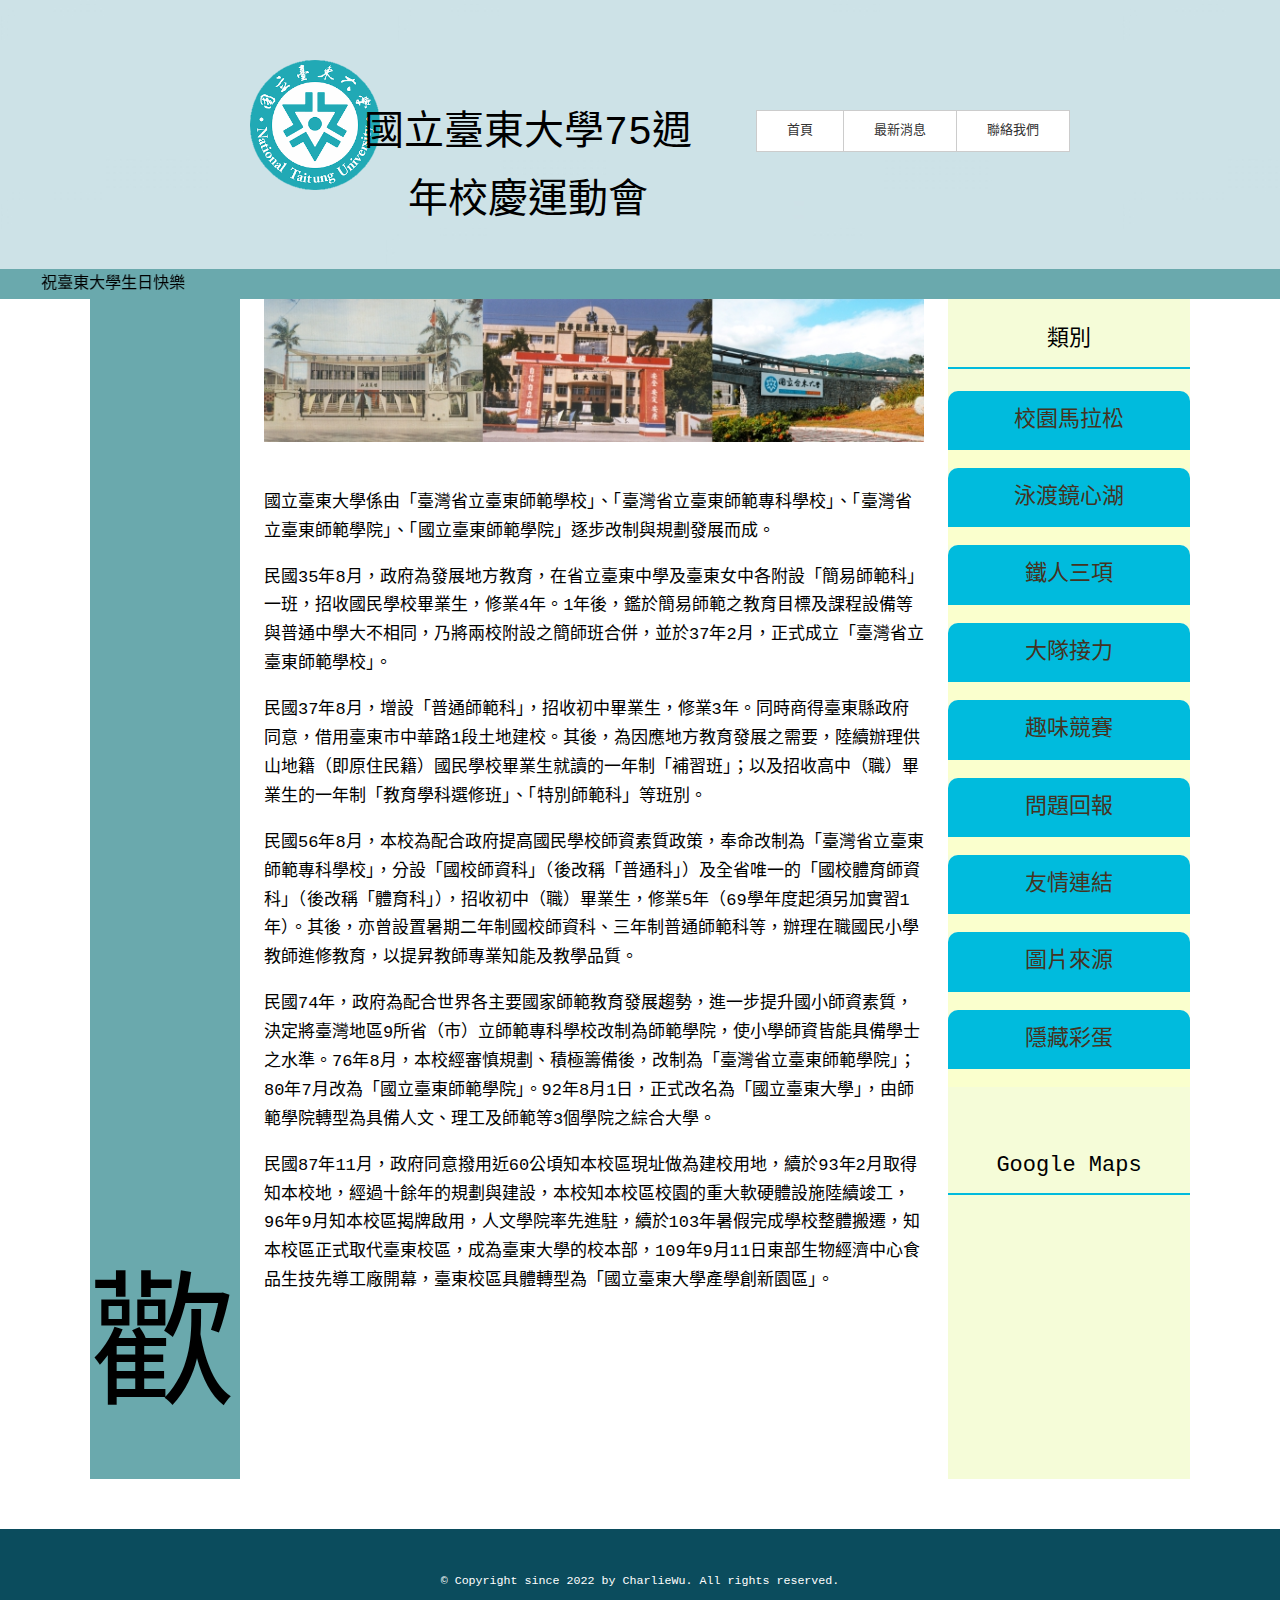
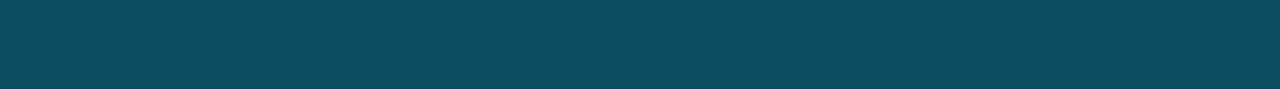
==== commit 238f04f6: "marquee" ====
--- a/index.html
+++ b/index.html
@@ -41,7 +41,7 @@
                     </ul>
                 </nav>
             </header>
-            <marquee direction="right" height="30" scrollamount="5" behavior="alternate" >祝臺東大學生日快樂</marquee>
+            <marquee direction="right" height="30" scrollamount="5" behavior="alternate">祝臺東大學生日快樂</marquee>
         </div>
         <div class="news-contents wrapper">
             <article>
@@ -74,7 +74,8 @@
             </aside>
 
             <div class="ad">
-                <img src="images/banner.jpg" alt="廣告">
+                <!-- <img src="images/banner.jpg" alt="廣告"> -->
+                <marquee direction="up"  scrollamount="30" >歡迎置入廣告</marquee>
             </div>
         </div>
         
--- a/css/general.css
+++ b/css/general.css
@@ -254,6 +254,8 @@
     order: 1;
     width: 150px;
     margin-top: 0px;
+    font-size:145px;
+    height:1180px;
 }
 .news-contents {
     display: flex;
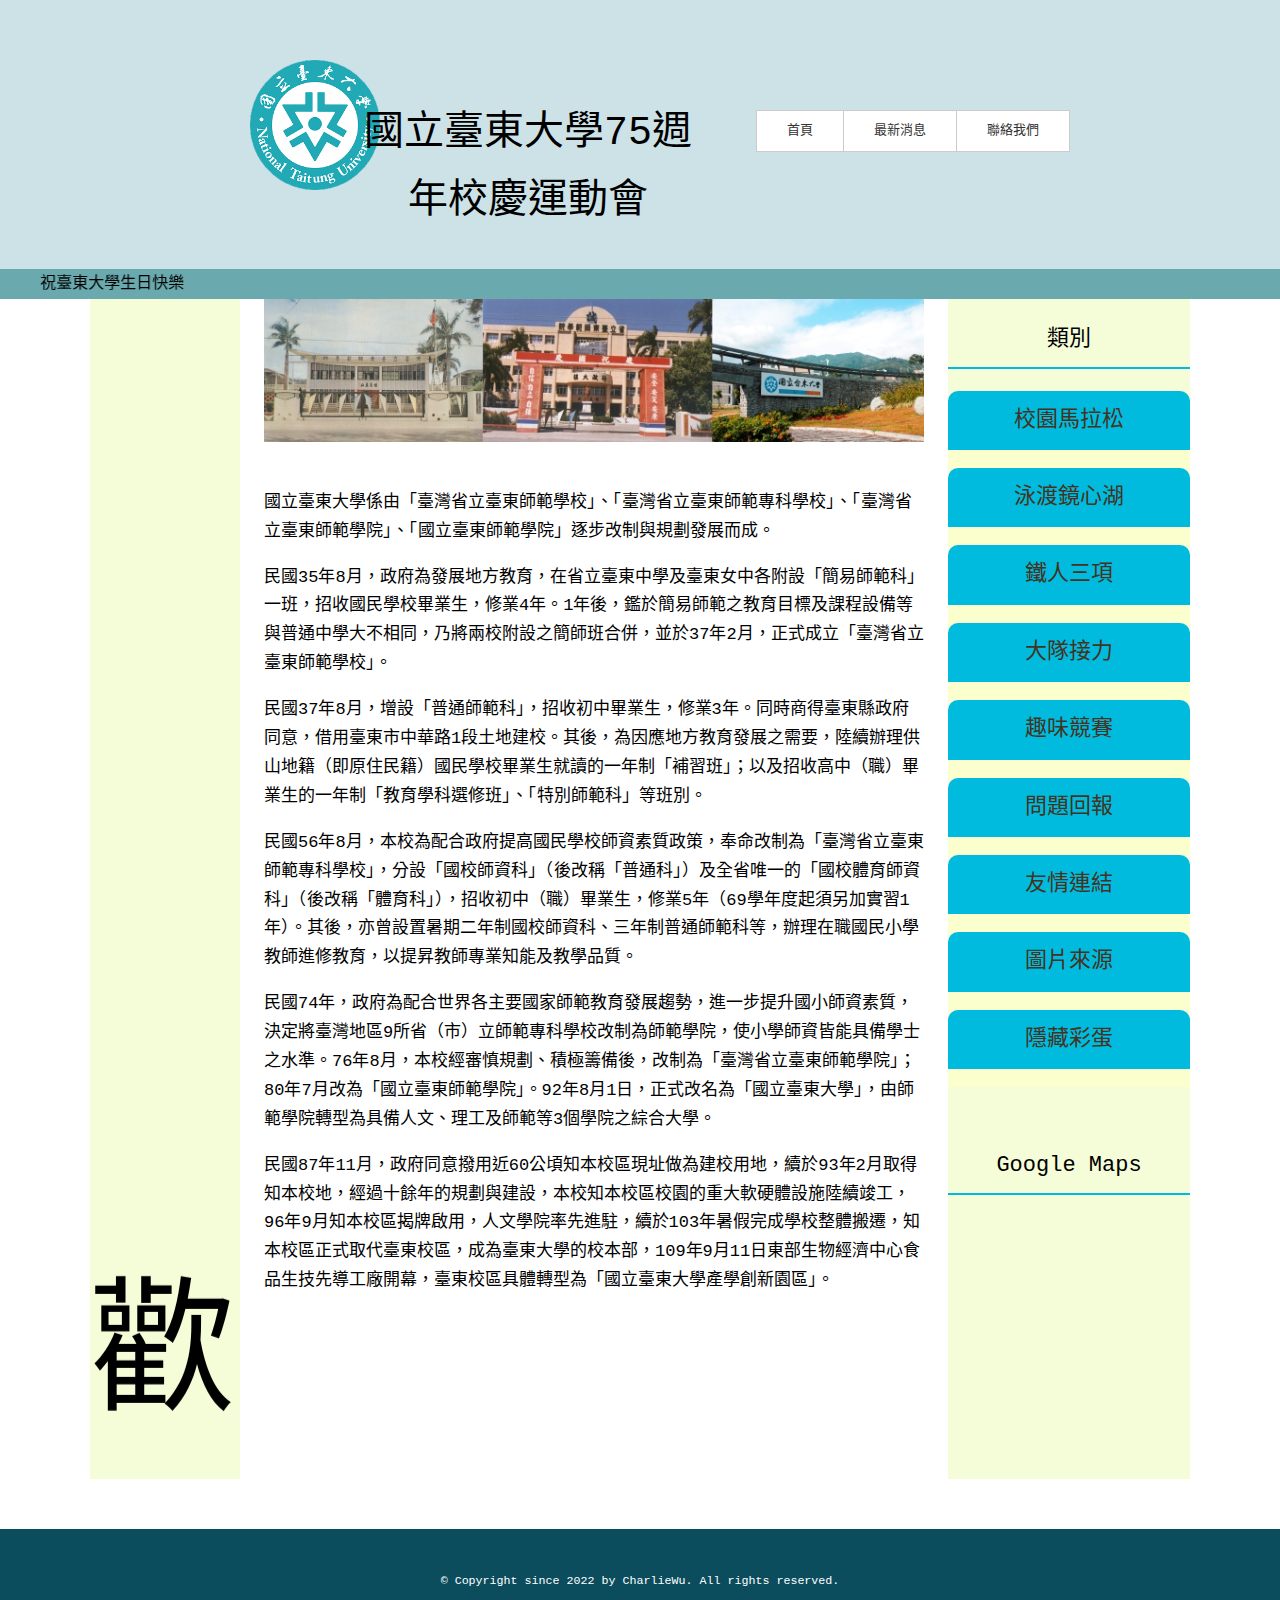
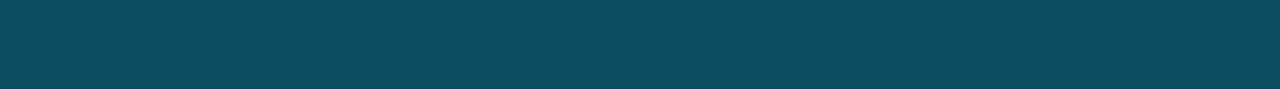
==== commit 7eb658e4: "marquee" ====
--- a/index.html
+++ b/index.html
@@ -75,7 +75,7 @@
 
             <div class="ad">
                 <!-- <img src="images/banner.jpg" alt="廣告"> -->
-                <marquee direction="up"  scrollamount="30" >歡迎置入廣告</marquee>
+                <marquee class="banner" direction="up"  scrollamount="30" >歡迎置入廣告</marquee>
             </div>
         </div>
         
--- a/css/general.css
+++ b/css/general.css
@@ -256,6 +256,10 @@
     margin-top: 0px;
     font-size:145px;
     height:1180px;
+    
+}
+.banner{
+    background-color: #edfab688;
 }
 .news-contents {
     display: flex;
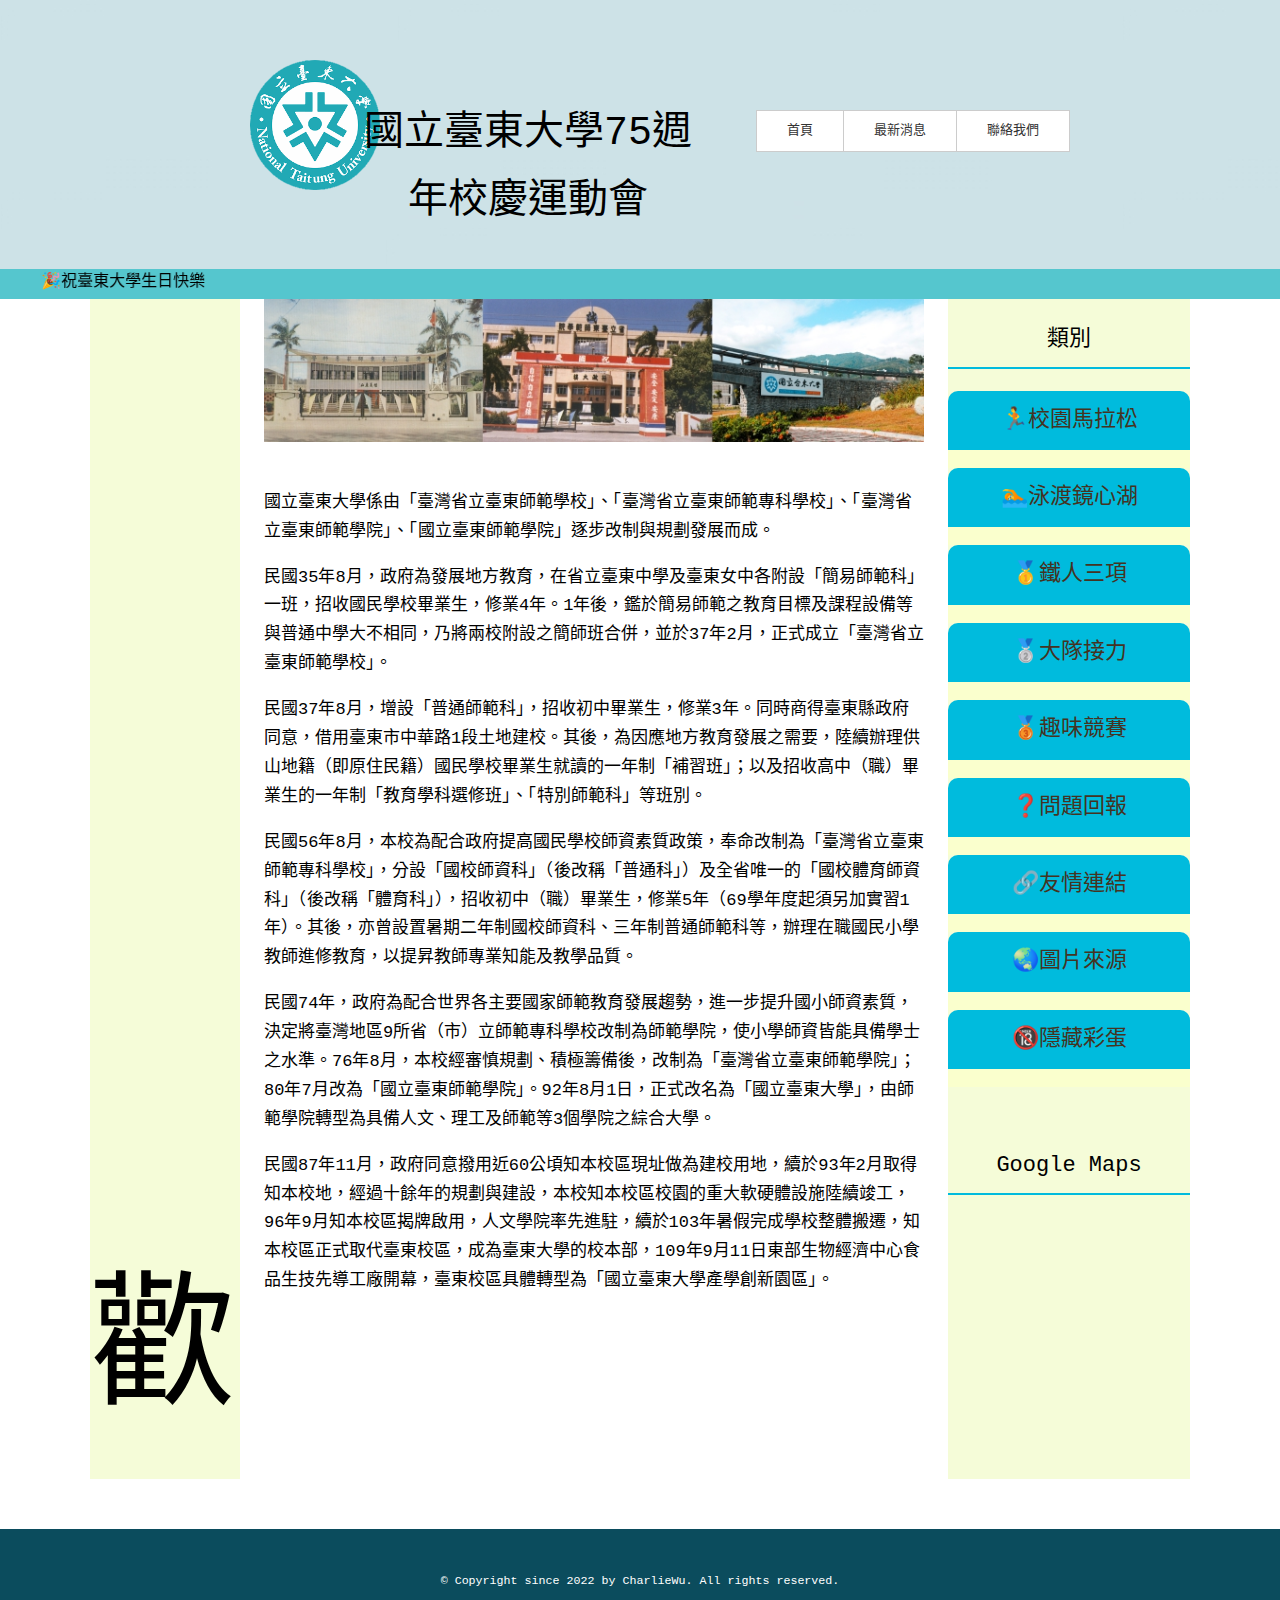
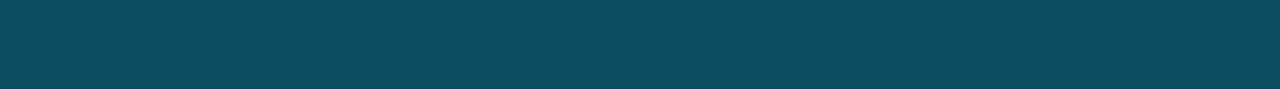
==== commit 505556e8: "emoji" ====
--- a/index.html
+++ b/index.html
@@ -5,6 +5,7 @@
         <title>國立臺東大學75週年校慶運動會</title>
         <meta name="description" content="國立臺東大學75週年校慶運動會">
         <meta name="viewport" content="width=device-width, initial-scale=1">
+    <link rel="stylesheet" href="css/responsive.css">
         <!-- <link rel="stylesheet" href="https://unpkg.com/ress/dist/resss.min.css"> ress.css的設定 -->
         <link href="https://fonts.googleapis.com/css?family=Philosopher" rel="stylesheet"> <!-- google fonts的設定-->
         <link href="css/general.css" rel="stylesheet"> 
@@ -41,7 +42,7 @@
                     </ul>
                 </nav>
             </header>
-            <marquee direction="right" height="30" scrollamount="5" behavior="alternate">祝臺東大學生日快樂</marquee>
+            <marquee direction="right" height="30" scrollamount="5" behavior="alternate">&#127881;祝臺東大學生日快樂</marquee>
         </div>
         <div class="news-contents wrapper">
             <article>
@@ -58,15 +59,15 @@
             <aside>
                 <h3 class="sub-title">類別</h3>
                 <ul class="sub-menu">
-                    <li class="button"><a href="htmls/competition0.html">校園馬拉松</a></li>
-                    <li class="button"><a href="htmls/competition1.html">泳渡鏡心湖</a></li>
-                    <li class="button"><a href="htmls/competition2.html">鐵人三項</a></li>
-                    <li class="button"><a href="htmls/competition3.html">大隊接力</a></li>
-                    <li class="button"><a href="htmls/competition4.html">趣味競賽</a></li>
-                    <li class="button"><a href="htmls/questions.html">問題回報</a></li>
-                    <li class="button"><a href="htmls/links.html">友情連結</a></li>
-                    <li class="button"><a href="htmls/sources.html">圖片來源</a></li>
-                    <li class="button"><a href="htmls/eastereggs.html">隱藏彩蛋</a></li>
+                    <li class="button"><a href="htmls/competition0.html">&#127939;校園馬拉松</a></li>
+                    <li class="button"><a href="htmls/competition1.html">&#127946;泳渡鏡心湖</a></li>
+                    <li class="button"><a href="htmls/competition2.html">&#129351;鐵人三項</a></li>
+                    <li class="button"><a href="htmls/competition3.html">&#129352;大隊接力</a></li>
+                    <li class="button"><a href="htmls/competition4.html">&#129353;趣味競賽</a></li>
+                    <li class="button"><a href="htmls/questions.html">&#10067;問題回報</a></li>
+                    <li class="button"><a href="htmls/links.html">&#128279;友情連結</a></li>
+                    <li class="button"><a href="htmls/sources.html">&#127759;圖片來源</a></li>
+                    <li class="button"><a href="htmls/eastereggs.html">&#128286;隱藏彩蛋</a></li>
                 </ul>
 
                 <h3 class="sub-title">Google Maps</h3>
--- a/css/general.css
+++ b/css/general.css
@@ -3,6 +3,7 @@
 @media (max-width: 600px){
     h1{
         color:#0bd;
+        font-size:30px;
     }
     .page-title{
         font-size: 2.5rem;
@@ -60,13 +61,18 @@
     .post-cat{
         margin-left: 80px;
     }
+@media (min-width: 601px){
+    h1{
+        font-size:50px;
+    }
+}
 }
 /* 共通部分 */
 html {
     font-size: 100%
 }
 body {
-    font-family: "serif","sans-serif","PMingLiU","Microsoft JhengHe","cursive", sans-serif;
+    font-family: "Microsoft JhengHei","serif","sans-serif","PMingLiU","Microsoft JhengHe", "sans-serif";
     line-height: 1.7;
     color: black;
     margin: 0%;
@@ -92,7 +98,7 @@
 ul.main-nav {
     border: #ccc 1px solid;
     display: inline-block;
-    font-family:'Courier New', Courier, monospace;
+    font-family:"Microsoft JhengHei",'Courier New', Courier, monospace;
     font-size: 13px;
     display: flex;
     margin-top: 110px;
@@ -118,11 +124,11 @@
     line-height: 40px;
 }
 ul.main-nav a:hover { /* 滑鼠滑入按鈕變色*/
-    background-color: #ef5c28;
+    background-color: rgb(85, 198, 206);
     color: #fff;
 }
 ul.main-nav li:hover > a { /* 滑鼠移入次選單上層按鈕保持變色*/
-    background-color: #ef5c28;
+    background-color:  rgb(85, 198, 206);
     color: #fff;
 }
 ul.main-nav ul {
@@ -172,7 +178,8 @@
 marquee{
     margin: 0%;
     position:relative;
-    background-color: rgb(106, 169, 173);
+    background-color: rgb(85, 198, 206);
+    font-family:"Microsoft JhengHei", Courier, monospace,'Courier New'; 
 }
 .page-header {
     display: flex;
@@ -183,7 +190,7 @@
     max-width:1100px;
     margin: 0 auto;
     padding: 0 4%;
-    font-family: Courier, monospace,'Courier New';
+    font-family:"Microsoft JhengHei", Courier, monospace,'Courier New';
 }
 .main-bg{
     position: relative;
@@ -213,7 +220,7 @@
     margin-left: 50px;
     margin-top: 100px;
     font-size: 2.5rem;
-    font-family: Courier, monospace,'Courier New';
+    font-family: "Microsoft JhengHei",Courier, monospace,'Courier New';
     text-transform: uppercase;
     font-weight: normal;
 }
@@ -256,7 +263,6 @@
     margin-top: 0px;
     font-size:145px;
     height:1180px;
-    
 }
 .banner{
     background-color: #edfab688;
@@ -292,7 +298,7 @@
     margin: 0 auto;
 }
 .post-title {
-    font-family: "Yu Mincho",serif;
+    font-family:"Microsoft JhengHei", "Yu Mincho",serif;
     font-size: 2rem;
     font-weight: normal;
 }
@@ -311,7 +317,7 @@
     padding: 0 8px 8px;
     border-bottom: 2px #0bd solid;
     font-weight: normal;
-    font-family: Courier, monospace,'Courier New';
+    font-family: "Microsoft JhengHei",  Courier, monospace,'Courier New';
 }
 aside p{
     padding: 12px 10px;
@@ -322,7 +328,7 @@
 .sub-menu{
     margin-bottom: 60px;
     list-style: none;
-    font-family: Courier, monospace,'Courier New';
+    font-family: "Microsoft JhengHei",Courier, monospace,'Courier New';
 }
 .sub-menu a{
     color: #432;
@@ -338,7 +344,7 @@
     border-radius: 10px 10px 0px 0px;
     border-bottom: 18px #faffcd solid;
     padding: 1px 25px;
-    font-family: Courier, monospace,'Courier New';
+    font-family:"Microsoft JhengHei", Courier, monospace,'Courier New';
 }
 .button:hover {
     background: #0090aa;
@@ -351,15 +357,15 @@
     bottom: 20px; /* 顯示在頁面底部 */
     right: 30px; /* 顯示在頁面的右邊 */
     z-index: 99; /* 確保不被其他功能覆蓋 */
-    border: 1px solid #5cb85c; /* 顯示邊框 */
+    border: 1px solid rgb(85, 198, 206); /* 顯示邊框 */
     outline: none; /* 不顯示外框 */
     background-color: #fff; /* 設置背景背景顏色 */
-    color: #5cb85c; /* 設置文本顏色 */
+    color: #5c8ab8; /* 設置文本顏色 */
     cursor: pointer; /* 滑鼠移到按鈕上顯示手型 */
     padding: 10px 15px 15px 15px; /* 增加一些內邊距 */
     border-radius: 10px; /* 增加圓角 */
     }
 .back-to-top:hover {
-    background-color: #5cb85c; /* 滑鼠移上去時，反轉顏色 */
+    background-color: rgb(85, 198, 206); /* 滑鼠移上去時，反轉顏色 */
     color: #fff;
     }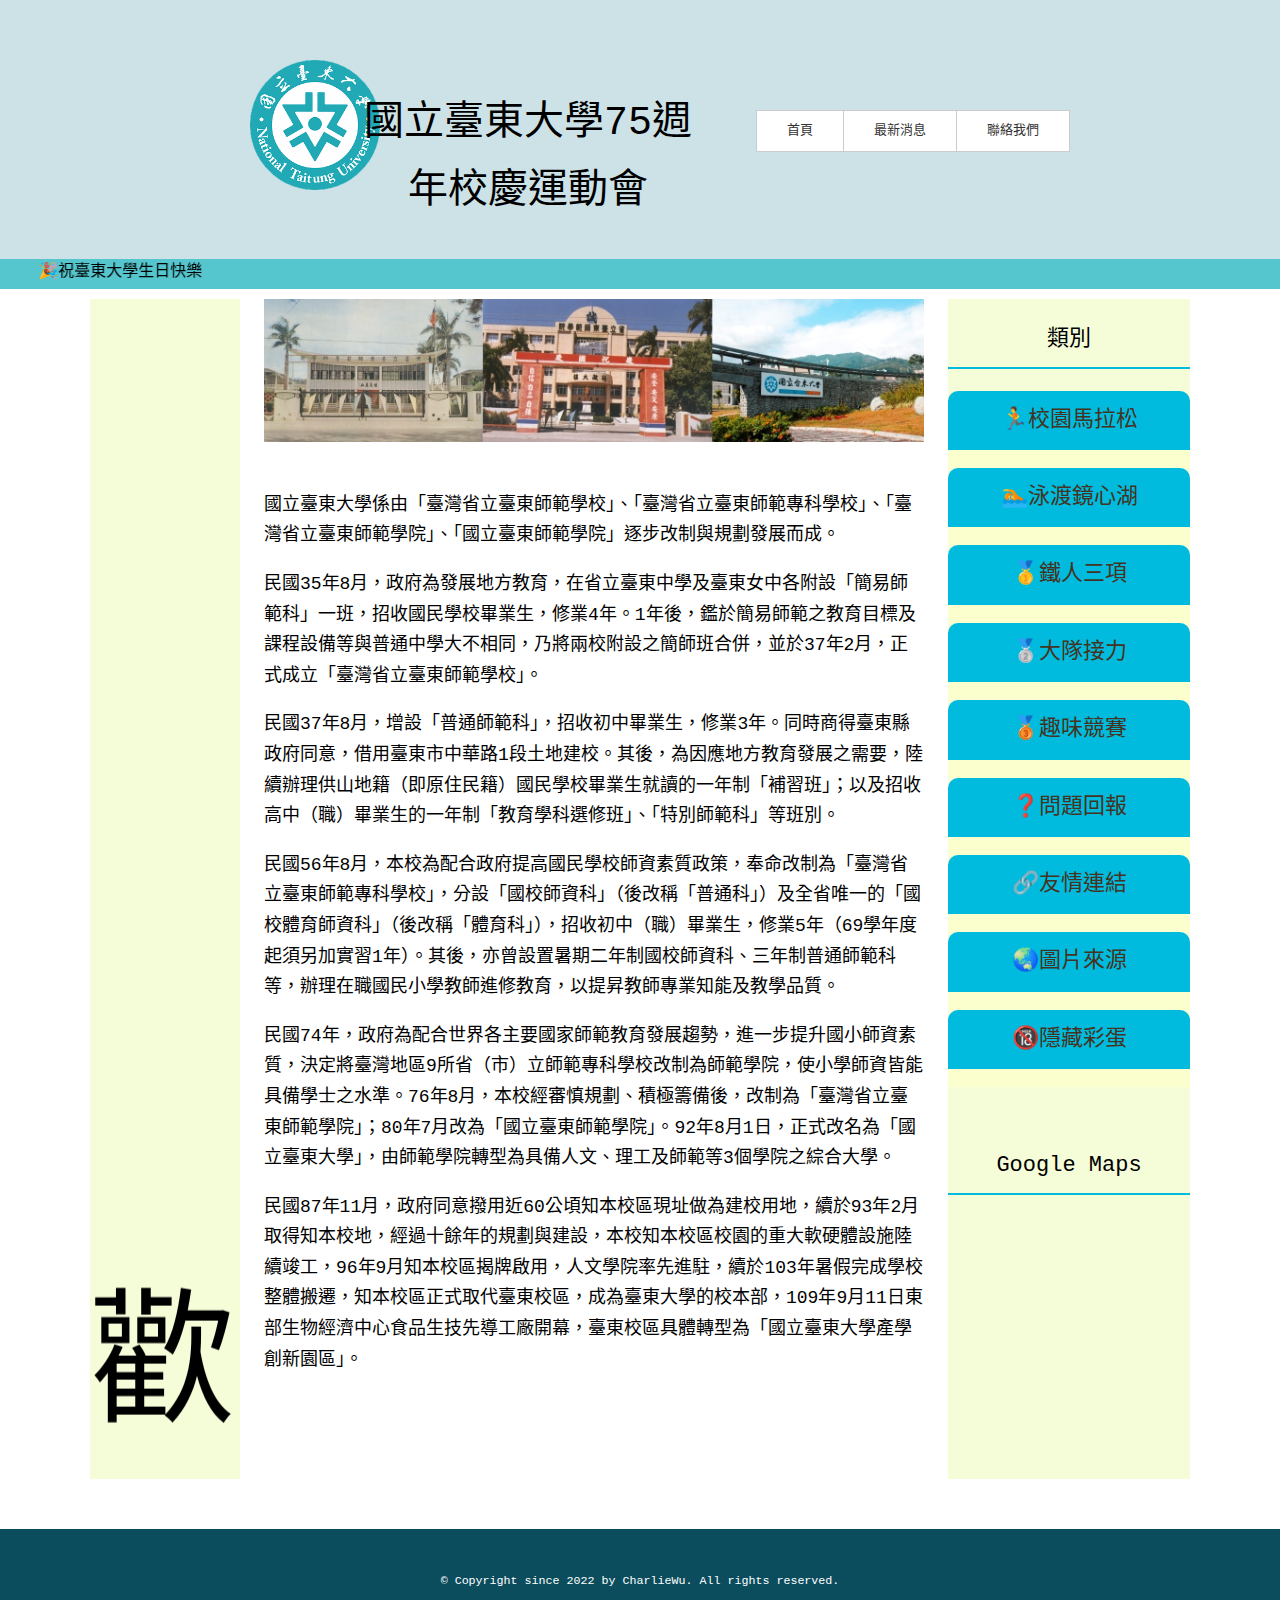
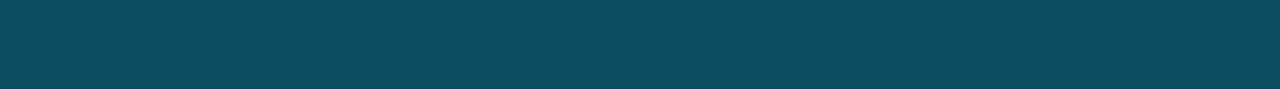
==== commit b9784e6d: "others" ====
--- a/index.html
+++ b/index.html
@@ -5,7 +5,7 @@
         <title>國立臺東大學75週年校慶運動會</title>
         <meta name="description" content="國立臺東大學75週年校慶運動會">
         <meta name="viewport" content="width=device-width, initial-scale=1">
-    <link rel="stylesheet" href="css/responsive.css">
+        <link rel="stylesheet" href="css/responsive.css">
         <!-- <link rel="stylesheet" href="https://unpkg.com/ress/dist/resss.min.css"> ress.css的設定 -->
         <link href="https://fonts.googleapis.com/css?family=Philosopher" rel="stylesheet"> <!-- google fonts的設定-->
         <link href="css/general.css" rel="stylesheet"> 
@@ -27,7 +27,7 @@
                         <li><a href="index.html">首頁</a></li>
                         <li><a href="#">最新消息</a>
                             <ul>
-                                <li><a href="https://www.nttu.edu.tw/index.php">台東大學</a></li>
+                                <li><a href="https://www.nttu.edu.tw/index.php">臺東大學</a></li>
                                 <li><a href="https://wcsie.nttu.edu.tw/">資工系官網</a></li>
                                 <li><a href="https://www.facebook.com/profile.php?id=100088443446406">粉絲專頁</a></li>
                             </ul>
@@ -75,7 +75,6 @@
             </aside>
 
             <div class="ad">
-                <!-- <img src="images/banner.jpg" alt="廣告"> -->
                 <marquee class="banner" direction="up"  scrollamount="30" >歡迎置入廣告</marquee>
             </div>
         </div>
@@ -104,9 +103,7 @@
         });
         </script>
 
-        <!-- <iframe class="map" src="https://www.google.com/maps/embed?pb=!1m18!1m12!1m3!1d3679.7745818601215!2d121.06534753488768!3d22.7366184!2m3!1f0!2f0!3f0!3m2!1i1024!2i768!4f13.1!3m3!1m2!1s0x346fb793cb399c9f%3A0x72e87bae6ffa1c12!2z5ZyL56uL6Ie65p2x5aSn5a2455-l5pys5qCh5Y2A!5e0!3m2!1szh-TW!2stw!4v1667287291972!5m2!1szh-TW!2stw" width="250" height="250" style="border:0;" allowfullscreen="" loading="lazy" referrerpolicy="no-referrer-when-downgrade"></iframe> --><!--不用map用map2-->
-        <!--<iframe class="map2" src="https://www.google.com/maps/embed?pb=!1m18!1m12!1m3!1d3679.7745818601215!2d121.06534753488768!3d22.7366184!2m3!1f0!2f0!3f0!3m2!1i1024!2i768!4f13.1!3m3!1m2!1s0x346fb793cb399c9f%3A0x72e87bae6ffa1c12!2z5ZyL56uL6Ie65p2x5aSn5a2455-l5pys5qCh5Y2A!5e0!3m2!1szh-TW!2stw!4v1667287291972!5m2!1szh-TW!2stw" width="250" height="250" style="border:0;" allowfullscreen="" loading="lazy" referrerpolicy="no-referrer-when-downgrade"></iframe>-->
-
+        
         <footer>
             <!-- Messenger 洽談外掛程式 Code -->
             <div id="fb-root"></div>
--- a/css/general.css
+++ b/css/general.css
@@ -8,7 +8,6 @@
     .page-title{
         font-size: 2.5rem;
     }
-    /*Header*/
     .main-nav {
         font-size: 1rem;
         margin-top: 10px;
@@ -16,7 +15,6 @@
     .main-nav li{
         margin: 0 20px;
     }
-    /*Home*/
     .big-bg{
         margin-top: 20%;
     }
@@ -24,7 +22,6 @@
         flex-direction: column;
         align-items: center;
     }
-    /*NEWS*/
     .news-contents{
         flex-direction: column;
     }
@@ -210,21 +207,19 @@
     bottom: 0;
     left:0;
 }
-/* HOME */
+
 .big-bg {
     background-image: url(../images/main-bg.jpg);
 }
-/* 標題 */
 .page-title {
     justify-content:center;
     margin-left: 50px;
-    margin-top: 100px;
+    margin-top: 90px;
     font-size: 2.5rem;
     font-family: "Microsoft JhengHei",Courier, monospace,'Courier New';
     text-transform: uppercase;
     font-weight: normal;
 }
-/* 大型背景影像 */
 .main-bg #home{
     position: relative;
     background-image: url(../images/main-bg.jpg);
@@ -244,11 +239,9 @@
     color:#fff;
     font-size: 0.875rem;
 }
-/* 報導部分 */
 aside {
     width: 22%;
     order: 3;
-    /* 邊欄底色 */
     background-color: #edfab688; 
 }
 /* 邊欄 */
@@ -340,7 +333,6 @@
     display:fixed;
     font-size: 1.375rem;
     background: #0bd;
-    /* color: rgb(255, 0, 0); */
     border-radius: 10px 10px 0px 0px;
     border-bottom: 18px #faffcd solid;
     padding: 1px 25px;
--- a/css/indexstyle.css
+++ b/css/indexstyle.css
@@ -18,5 +18,5 @@
 .text {
     text-align:left;
     font-family:'Courier New', Courier, monospace;
-    font-size: 17px;
+    font-size: 18px;
 }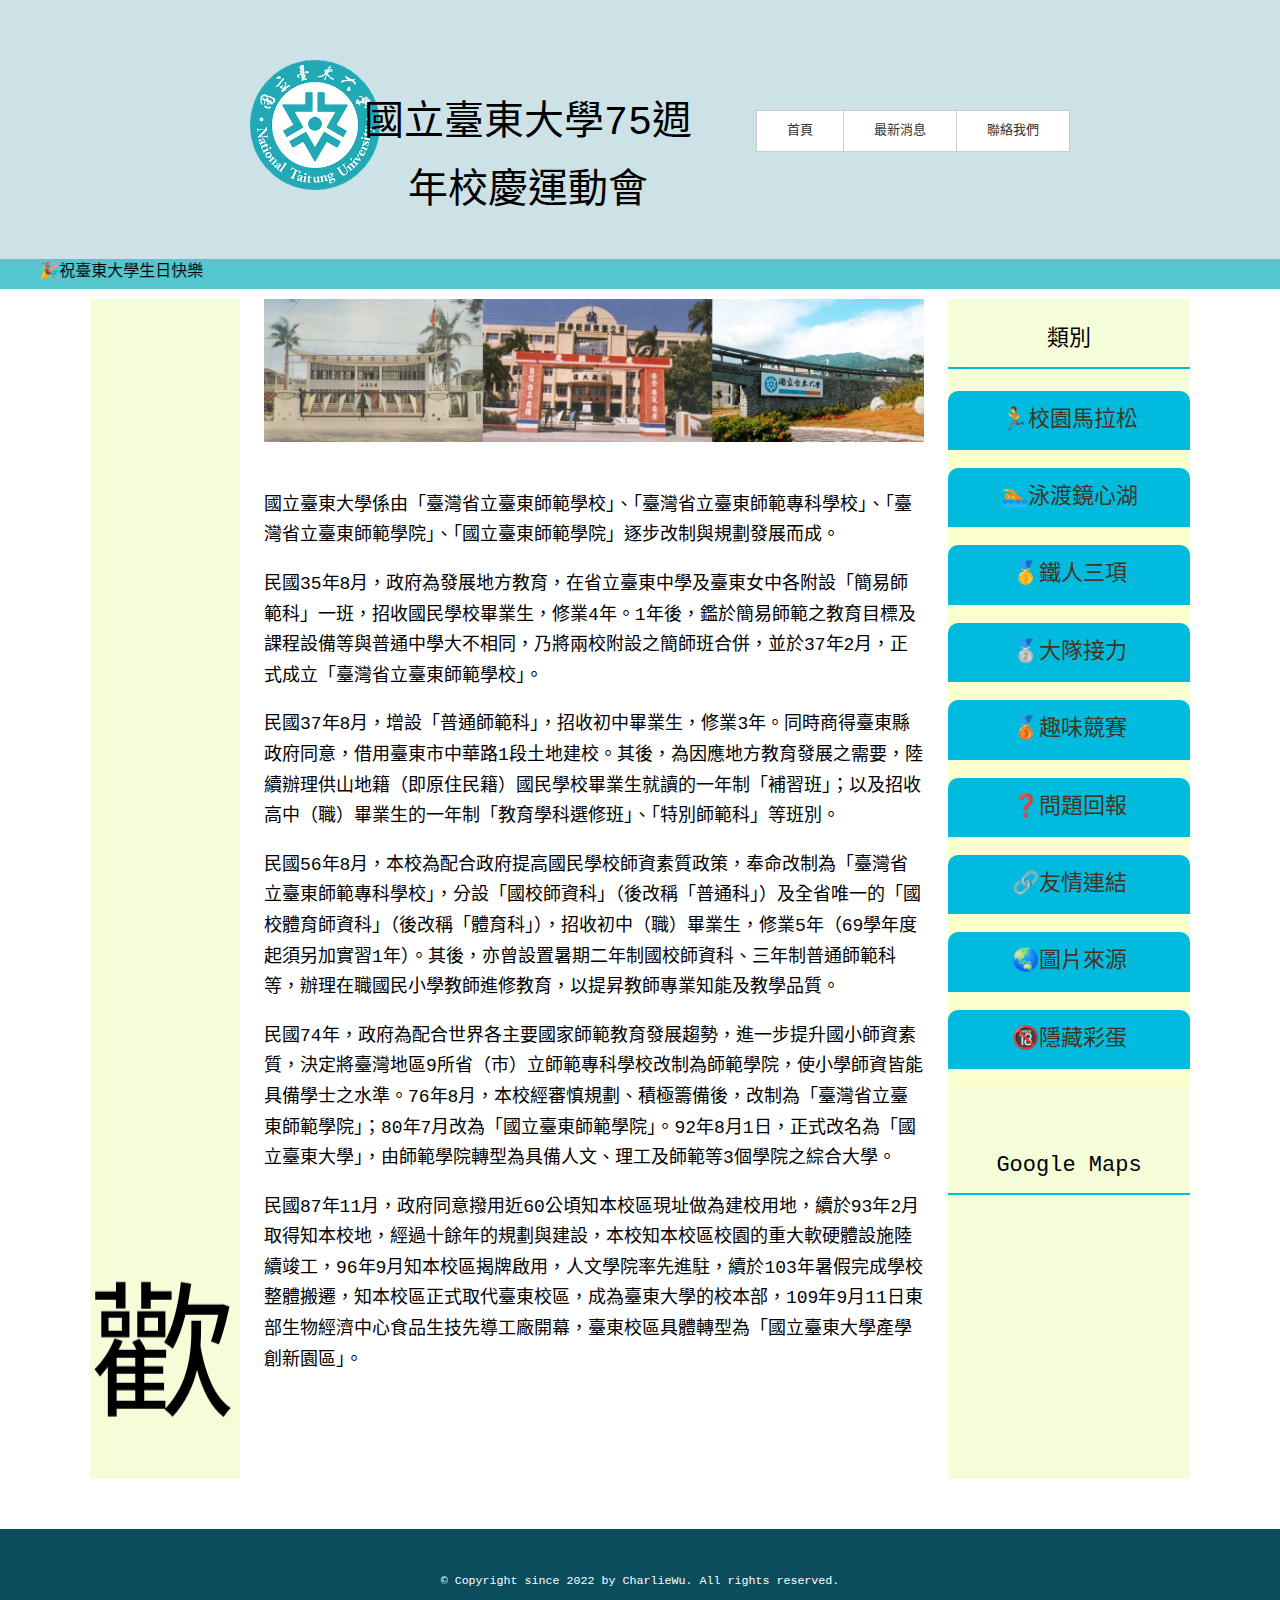
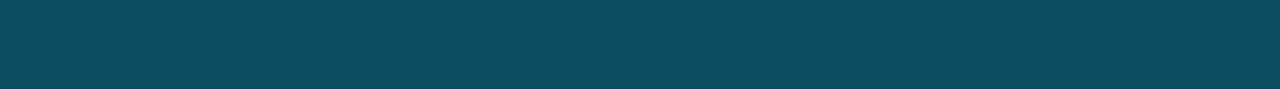
==== commit 7c8bfcde: "almost" ====
--- a/index.html
+++ b/index.html
@@ -47,12 +47,14 @@
         <div class="news-contents wrapper">
             <article>
                 <img class="nttu" src="images/nttu.jpg" alt="臺東大學">
-                <p class="text">國立臺東大學係由「臺灣省立臺東師範學校」、「臺灣省立臺東師範專科學校」、「臺灣省立臺東師範學院」、「國立臺東師範學院」逐步改制與規劃發展而成。</p>
-                <p class="text">民國35年8月，政府為發展地方教育，在省立臺東中學及臺東女中各附設「簡易師範科」一班，招收國民學校畢業生，修業4年。1年後，鑑於簡易師範之教育目標及課程設備等與普通中學大不相同，乃將兩校附設之簡師班合併，並於37年2月，正式成立「臺灣省立臺東師範學校」。</p>
-                <p class="text">民國37年8月，增設「普通師範科」，招收初中畢業生，修業3年。同時商得臺東縣政府同意，借用臺東市中華路1段土地建校。其後，為因應地方教育發展之需要，陸續辦理供山地籍（即原住民籍）國民學校畢業生就讀的一年制「補習班」；以及招收高中（職）畢業生的一年制「教育學科選修班」、「特別師範科」等班別。</p>
-                <p class="text">民國56年8月，本校為配合政府提高國民學校師資素質政策，奉命改制為「臺灣省立臺東師範專科學校」，分設「國校師資科」（後改稱「普通科」）及全省唯一的「國校體育師資科」（後改稱「體育科」），招收初中（職）畢業生，修業5年（69學年度起須另加實習1年）。其後，亦曾設置暑期二年制國校師資科、三年制普通師範科等，辦理在職國民小學教師進修教育，以提昇教師專業知能及教學品質。</p>
-                <p class="text">民國74年，政府為配合世界各主要國家師範教育發展趨勢，進一步提升國小師資素質，決定將臺灣地區9所省（市）立師範專科學校改制為師範學院，使小學師資皆能具備學士之水準。76年8月，本校經審慎規劃、積極籌備後，改制為「臺灣省立臺東師範學院」；80年7月改為「國立臺東師範學院」。92年8月1日，正式改名為「國立臺東大學」，由師範學院轉型為具備人文、理工及師範等3個學院之綜合大學。</p>
-                <p class="text">民國87年11月，政府同意撥用近60公頃知本校區現址做為建校用地，續於93年2月取得知本校地，經過十餘年的規劃與建設，本校知本校區校園的重大軟硬體設施陸續竣工，96年9月知本校區揭牌啟用，人文學院率先進駐，續於103年暑假完成學校整體搬遷，知本校區正式取代臺東校區，成為臺東大學的校本部，109年9月11日東部生物經濟中心食品生技先導工廠開幕，臺東校區具體轉型為「國立臺東大學產學創新園區」。</p>
+                <div class="text">
+                    <p>國立臺東大學係由「臺灣省立臺東師範學校」、「臺灣省立臺東師範專科學校」、「臺灣省立臺東師範學院」、「國立臺東師範學院」逐步改制與規劃發展而成。</p>
+                    <p>民國35年8月，政府為發展地方教育，在省立臺東中學及臺東女中各附設「簡易師範科」一班，招收國民學校畢業生，修業4年。1年後，鑑於簡易師範之教育目標及課程設備等與普通中學大不相同，乃將兩校附設之簡師班合併，並於37年2月，正式成立「臺灣省立臺東師範學校」。</p>
+                    <p>民國37年8月，增設「普通師範科」，招收初中畢業生，修業3年。同時商得臺東縣政府同意，借用臺東市中華路1段土地建校。其後，為因應地方教育發展之需要，陸續辦理供山地籍（即原住民籍）國民學校畢業生就讀的一年制「補習班」；以及招收高中（職）畢業生的一年制「教育學科選修班」、「特別師範科」等班別。</p>
+                    <p>民國56年8月，本校為配合政府提高國民學校師資素質政策，奉命改制為「臺灣省立臺東師範專科學校」，分設「國校師資科」（後改稱「普通科」）及全省唯一的「國校體育師資科」（後改稱「體育科」），招收初中（職）畢業生，修業5年（69學年度起須另加實習1年）。其後，亦曾設置暑期二年制國校師資科、三年制普通師範科等，辦理在職國民小學教師進修教育，以提昇教師專業知能及教學品質。</p>
+                    <p>民國74年，政府為配合世界各主要國家師範教育發展趨勢，進一步提升國小師資素質，決定將臺灣地區9所省（市）立師範專科學校改制為師範學院，使小學師資皆能具備學士之水準。76年8月，本校經審慎規劃、積極籌備後，改制為「臺灣省立臺東師範學院」；80年7月改為「國立臺東師範學院」。92年8月1日，正式改名為「國立臺東大學」，由師範學院轉型為具備人文、理工及師範等3個學院之綜合大學。</p>
+                    <p>民國87年11月，政府同意撥用近60公頃知本校區現址做為建校用地，續於93年2月取得知本校地，經過十餘年的規劃與建設，本校知本校區校園的重大軟硬體設施陸續竣工，96年9月知本校區揭牌啟用，人文學院率先進駐，續於103年暑假完成學校整體搬遷，知本校區正式取代臺東校區，成為臺東大學的校本部，109年9月11日東部生物經濟中心食品生技先導工廠開幕，臺東校區具體轉型為「國立臺東大學產學創新園區」。</p>
+                </div>
             </article> 
             
 
--- a/css/general.css
+++ b/css/general.css
@@ -206,6 +206,12 @@
     right: 0;
     bottom: 0;
     left:0;
+}
+
+.text {
+    text-align:left;
+    font-family:'Courier New', Courier, monospace;
+    font-size: 18px;
 }
 
 .big-bg {
--- a/css/indexstyle.css
+++ b/css/indexstyle.css
@@ -14,9 +14,4 @@
     bottom: -566px;
     left: 0%;
     z-index: 69; 
-}*/
-.text {
-    text-align:left;
-    font-family:'Courier New', Courier, monospace;
-    font-size: 18px;
-}+}*/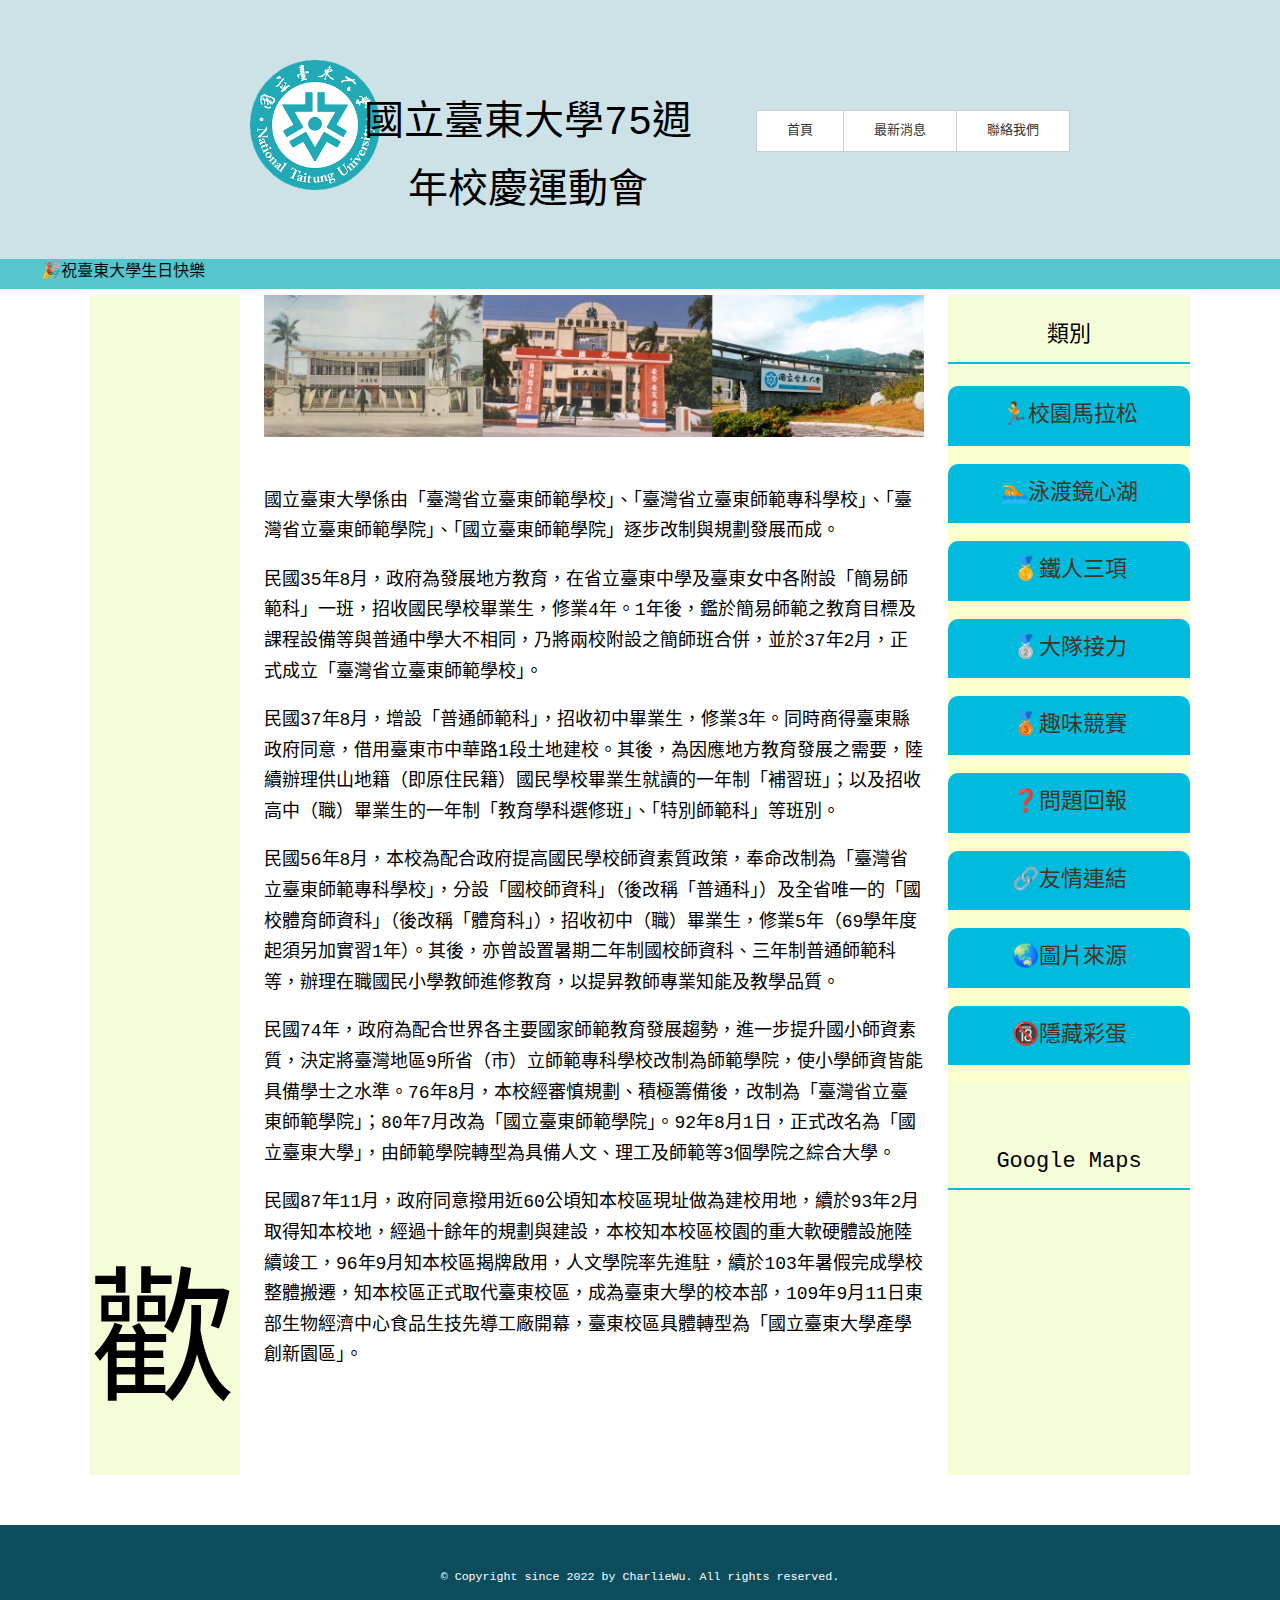
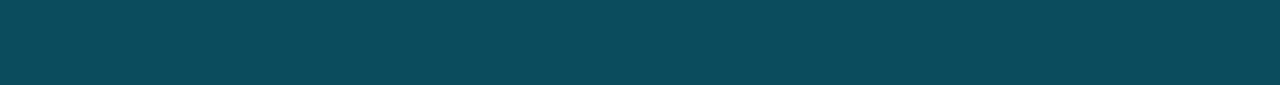
==== commit 04a55d17: "finallllllllllllllll" ====
--- a/index.html
+++ b/index.html
@@ -29,6 +29,7 @@
                             <ul>
                                 <li><a href="https://www.nttu.edu.tw/index.php">臺東大學</a></li>
                                 <li><a href="https://wcsie.nttu.edu.tw/">資工系官網</a></li>
+                                <li><a href="http://www.bsaila.com.tw/cup/index.aspx?bsid=164157">臺東大學盃賽網</a></li>
                                 <li><a href="https://www.facebook.com/profile.php?id=100088443446406">粉絲專頁</a></li>
                             </ul>
                         </li>
--- a/css/general.css
+++ b/css/general.css
@@ -229,7 +229,7 @@
 .main-bg #home{
     position: relative;
     background-image: url(../images/main-bg.jpg);
-    height: 259.27px;
+    height: 255px;
     margin-bottom: 40px;
 } 
 #home .page-title {
